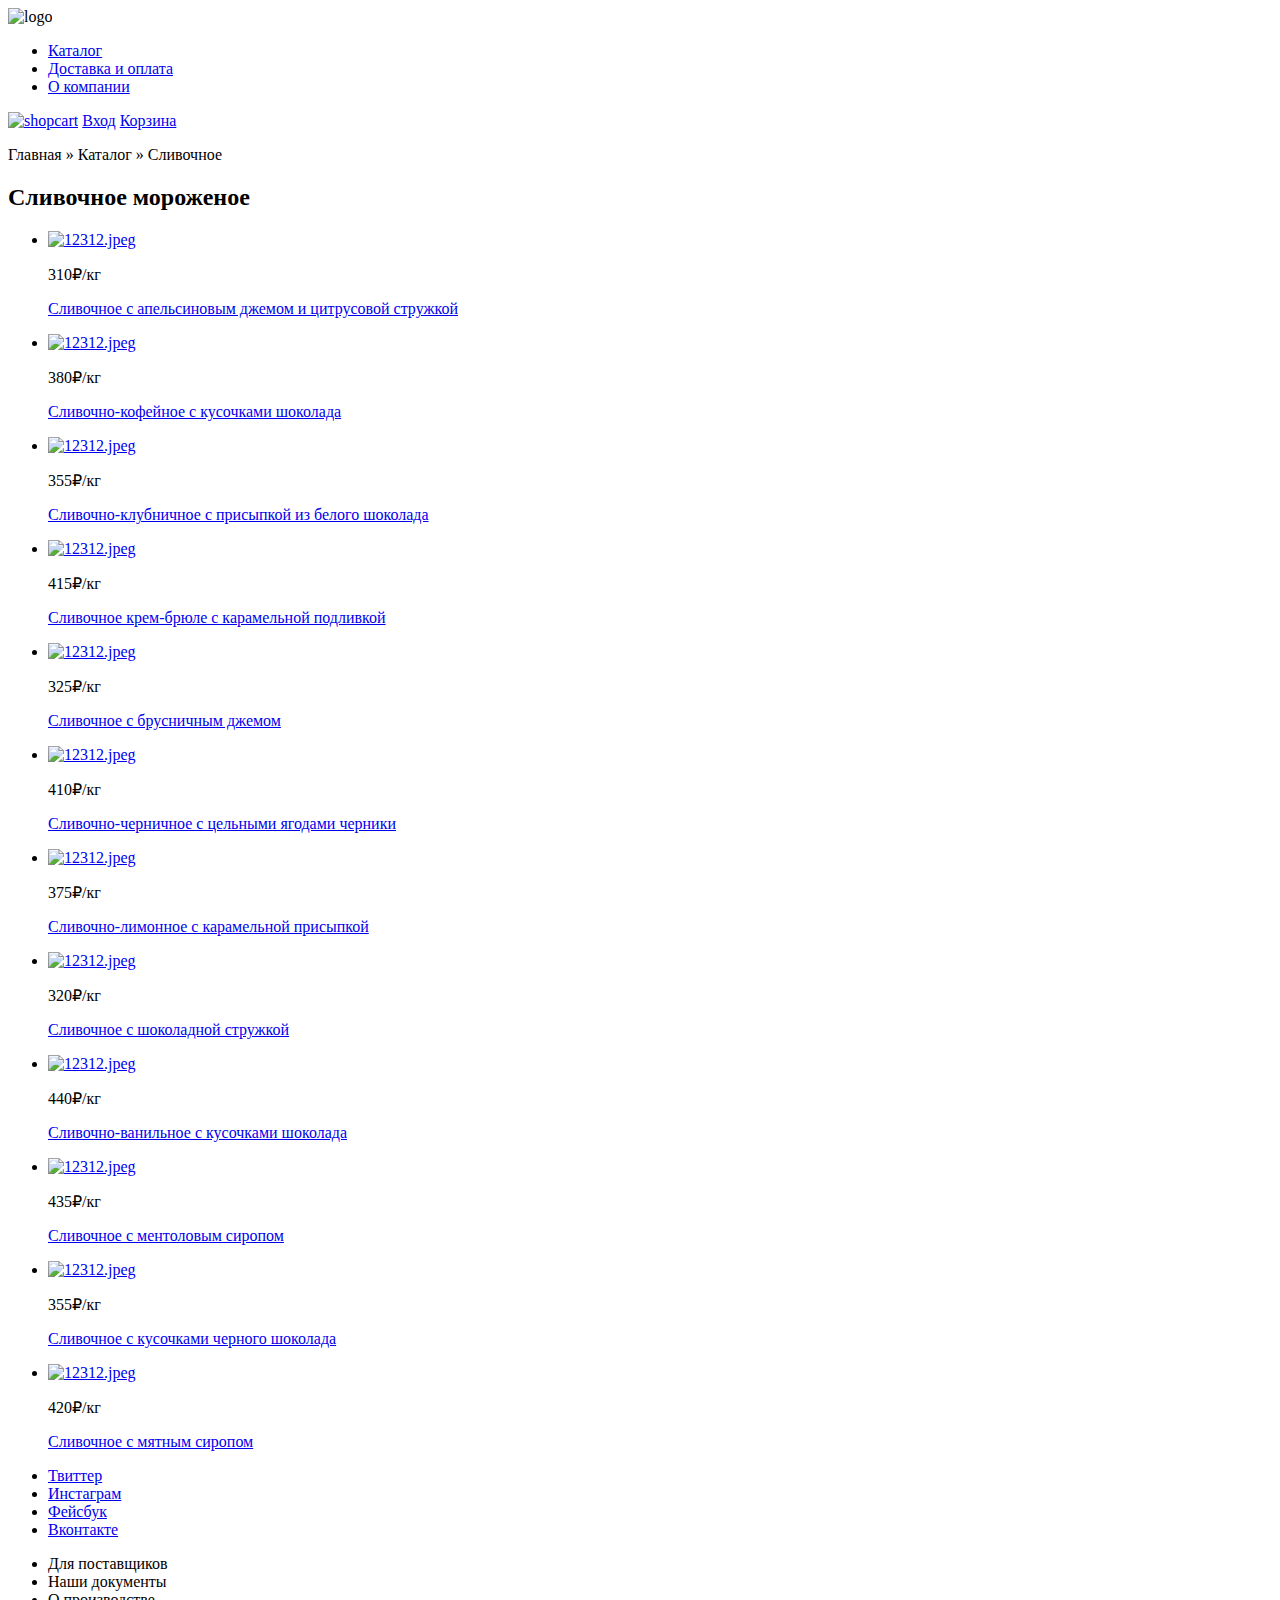
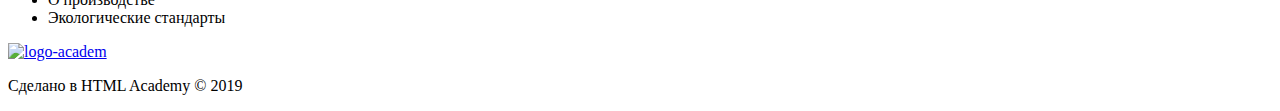
==== catalog.html @ 6cb02b49 "Главная и каталог подъехали" ====
<!DOCTYPE html>
<html lang="ru">
  <head>
    <meta charset="utf-8">
    <title>HTML Academy: Глейси</title>
    <link rel="stylesheet" href="/css/style.css">
  </head>
  <body>

    <header>
      <nav>
        <img src="/img/gllacy.svg" alt="logo">
        <ul>
          <li><a href="#">Каталог</a></li>
          <li><a href="#">Доставка и оплата</a></li>
          <li><a href="#">О компании</a></li>
        </ul>
      </nav>
      <a href="#"><img src="/img/magnifier.svg" alt="shopcart"></a>
      <a href="#">Вход</a>
      <a href="#">Корзина</a>
    </header>
    <main>
      <p>Главная  »  Каталог  »  Сливочное</p>
      <h2>Сливочное мороженое</h2>
      <ul>
        <li><a href="#"><img src="/img/icecream" alt="12312.jpeg"></a>
          <p>310₽/кг</p>
          <a href="#"><p>Сливочное с апельсиновым джемом и цитрусовой стружкой</p></a>
        </li>
        <li>
          <a href="#"><img src="/img/icecream" alt="12312.jpeg"></a>
          <p>380₽/кг</p>
          <a href="#"><p>Сливочно-кофейное с кусочками шоколада</p></a>
        </li>
        <li>
          <a href="#"><img src="/img/icecream" alt="12312.jpeg"></a>
          <p>355₽/кг</p>
          <a href="#"><p>Сливочно-клубничное с присыпкой из белого шоколада</p></a>
        </li>
        <li>
          <a href="#"><img src="/img/icecream" alt="12312.jpeg"></a>
          <p>415₽/кг</p>
          <a href="#"><p>Сливочное крем-брюле с карамельной подливкой</p></a>
        </li>
        <li>
          <a href="#"><img src="/img/icecream" alt="12312.jpeg"></a>
          <p>325₽/кг</p>
          <a href="#"><p>Сливочное с брусничным джемом</p></a>
        </li>
        <li>
          <a href="#"><img src="/img/icecream" alt="12312.jpeg"></a>
          <p>410₽/кг</p>
          <a href="#"><p>Сливочно-черничное с цельными ягодами черники </p></a>
        </li>
        <li>
          <a href="#"><img src="/img/icecream" alt="12312.jpeg"></a>
          <p>375₽/кг</p>
          <a href="#"><p>Сливочно-лимонное с карамельной присыпкой</p></a>
        </li>
        <li>
          <a href="#"><img src="/img/icecream" alt="12312.jpeg"></a>
          <p>320₽/кг</p>
          <a href="#"><p>Сливочное с шоколадной стружкой</p></a>
        </li>
        <li>
          <a href="#"><img src="/img/icecream" alt="12312.jpeg"></a>
          <p>440₽/кг</p>
          <a href="#"><p>Сливочно-ванильное с кусочками шоколада</p></a>
        </li>
        <li>
          <a href="#"><img src="/img/icecream" alt="12312.jpeg"></a>
          <p>435₽/кг</p>
          <a href="#"><p>Сливочноe с ментоловым сиропом</p></a>
        </li>
        <li>
          <a href="#"><img src="/img/icecream" alt="12312.jpeg"></a>
          <p>355₽/кг</p>
          <a href="#"><p>Сливочное с кусочками черного шоколада</p></a>
        </li>
        <li>
          <a href="#"><img src="/img/icecream" alt="12312.jpeg"></a>
          <p>420₽/кг</p>
          <a href="#"><p>Сливочное с мятным сиропом</p></a>
        </li>

      </ul>
    </main>
    <footer>
      <ul>
        <li><a href="#">Твиттер</a></li>
        <li><a href="#">Инстаграм</a></li>
        <li><a href="#">Фейсбук</a></li>
        <li><a href="#">Вконтакте</a></li>
      </ul>
      <ul>
        <li>Для поставщиков</li>
        <li>Наши документы</li>
        <li>О производстве</li>
        <li>Экологические стандарты</li>
      </ul>
      <div class="">
        <a href="#"><img src="logo-academ.png" alt="logo-academ"></a>
        <p>Сделано в HTML Academy © 2019</p>
      </div>
    </footer>
  </body>
</html>
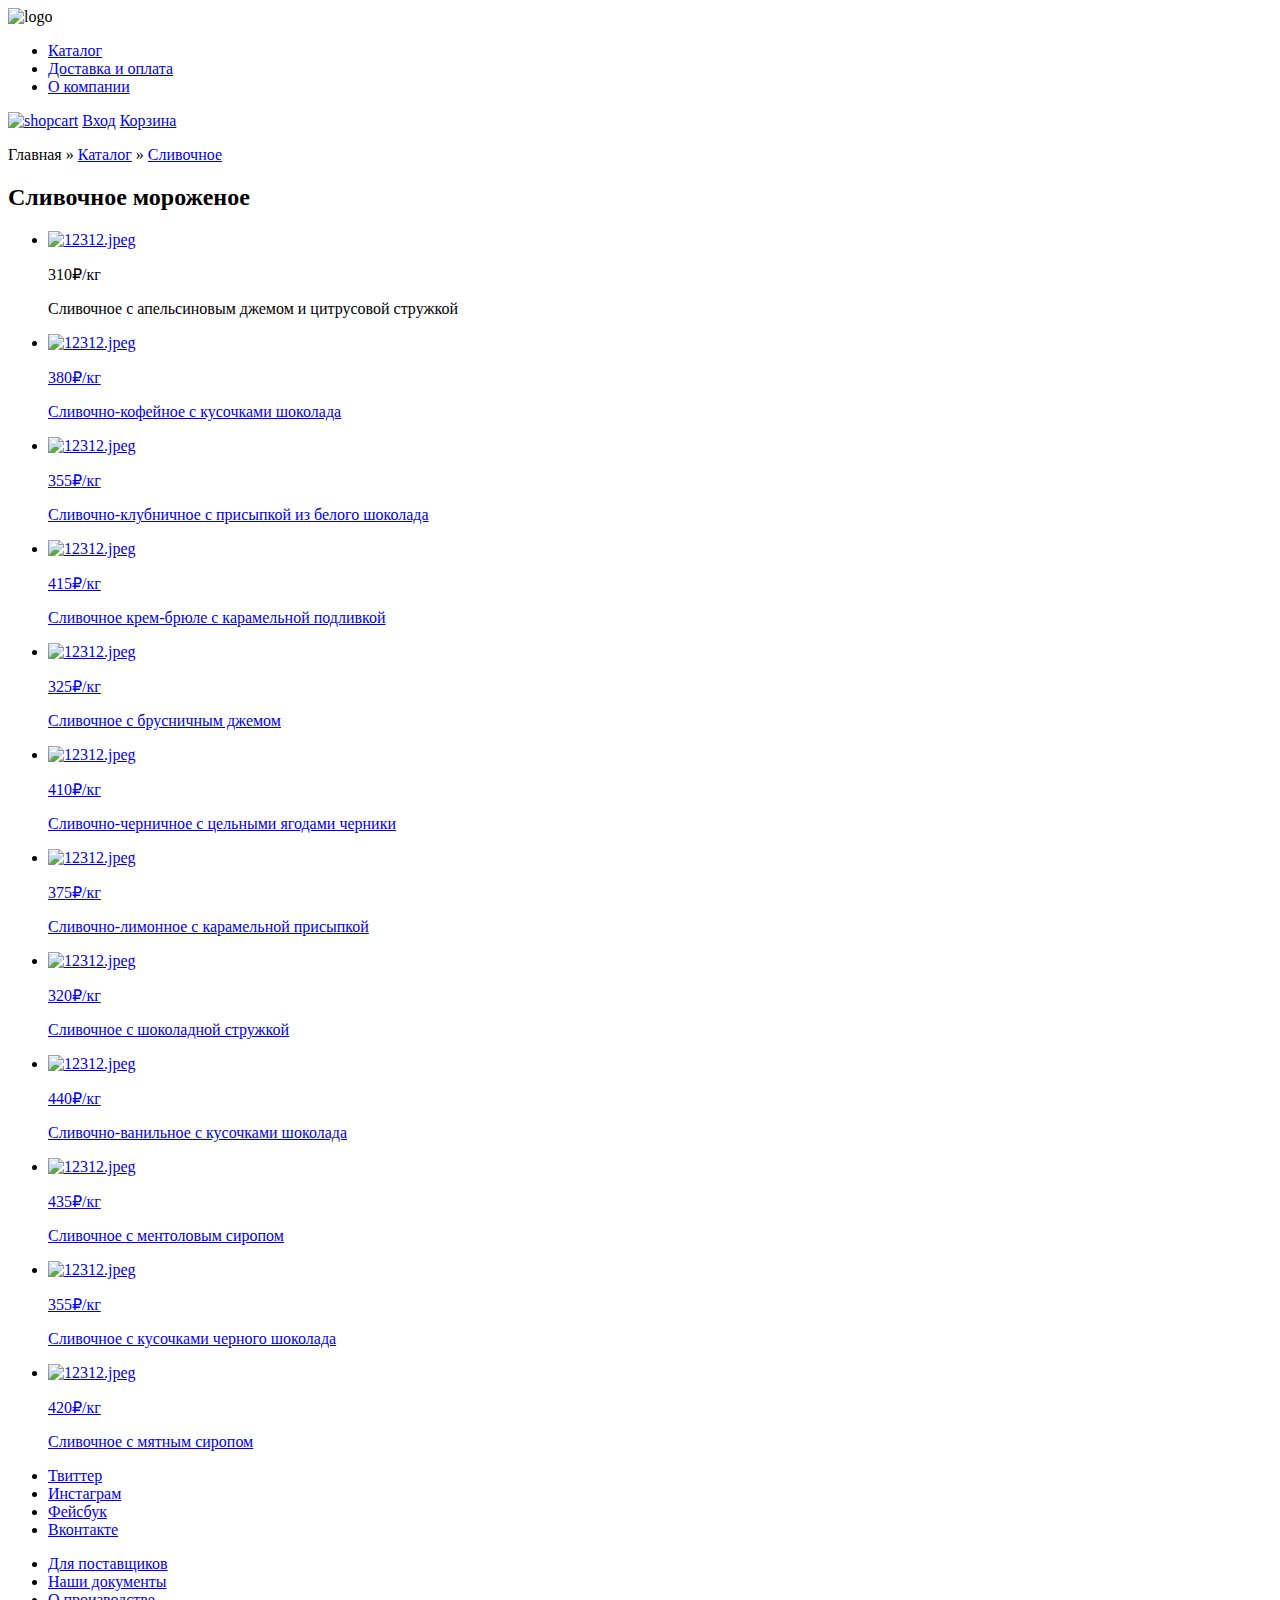
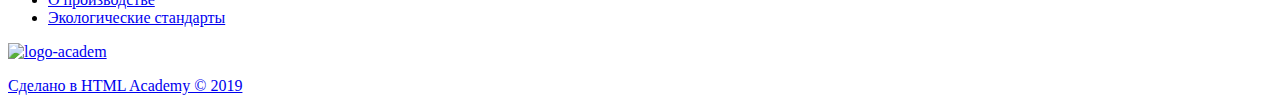
==== commit e2d895e8: "Почти hot fix" ====
--- a/catalog.html
+++ b/catalog.html
@@ -21,67 +21,92 @@
       <a href="#">Корзина</a>
     </header>
     <main>
-      <p>Главная  »  Каталог  »  Сливочное</p>
+      <p><a href="#"></a>Главная</a>  »  <a href="#">Каталог</a>  »  <a href="#">Сливочное</a></p>
       <h2>Сливочное мороженое</h2>
       <ul>
-        <li><a href="#"><img src="/img/icecream" alt="12312.jpeg"></a>
-          <p>310₽/кг</p>
-          <a href="#"><p>Сливочное с апельсиновым джемом и цитрусовой стружкой</p></a>
+        <li>
+          <a href="#">
+            <img src="/img/icecream" alt="12312.jpeg"></a>
+            <p>310₽/кг</p>
+            <p>Сливочное с апельсиновым джемом и цитрусовой стружкой</p>
+          </a>
         </li>
         <li>
-          <a href="#"><img src="/img/icecream" alt="12312.jpeg"></a>
-          <p>380₽/кг</p>
-          <a href="#"><p>Сливочно-кофейное с кусочками шоколада</p></a>
+          <a href="#">
+            <img src="/img/icecream" alt="12312.jpeg">
+            <p>380₽/кг</p>
+            <p>Сливочно-кофейное с кусочками шоколада</p>
+          </a>
         </li>
         <li>
-          <a href="#"><img src="/img/icecream" alt="12312.jpeg"></a>
-          <p>355₽/кг</p>
-          <a href="#"><p>Сливочно-клубничное с присыпкой из белого шоколада</p></a>
+          <a href="#">
+            <img src="/img/icecream" alt="12312.jpeg">
+            <p>355₽/кг</p>
+            <p>Сливочно-клубничное с присыпкой из белого шоколада</p>
+          </a>
         </li>
         <li>
-          <a href="#"><img src="/img/icecream" alt="12312.jpeg"></a>
-          <p>415₽/кг</p>
-          <a href="#"><p>Сливочное крем-брюле с карамельной подливкой</p></a>
+          <a href="#">
+            <img src="/img/icecream" alt="12312.jpeg">
+            <p>415₽/кг</p>
+            <p>Сливочное крем-брюле с карамельной подливкой</p>
+          </a>
         </li>
         <li>
-          <a href="#"><img src="/img/icecream" alt="12312.jpeg"></a>
-          <p>325₽/кг</p>
-          <a href="#"><p>Сливочное с брусничным джемом</p></a>
+          <a href="#">
+            <img src="/img/icecream" alt="12312.jpeg">
+            <p>325₽/кг</p>
+            <p>Сливочное с брусничным джемом</p>
+          </a>
         </li>
         <li>
-          <a href="#"><img src="/img/icecream" alt="12312.jpeg"></a>
-          <p>410₽/кг</p>
-          <a href="#"><p>Сливочно-черничное с цельными ягодами черники </p></a>
+          <a href="#">
+            <img src="/img/icecream" alt="12312.jpeg">
+            <p>410₽/кг</p>
+            <p>Сливочно-черничное с цельными ягодами черники </p>
+          </a>
         </li>
         <li>
-          <a href="#"><img src="/img/icecream" alt="12312.jpeg"></a>
-          <p>375₽/кг</p>
-          <a href="#"><p>Сливочно-лимонное с карамельной присыпкой</p></a>
+          <a href="#">
+            <img src="/img/icecream" alt="12312.jpeg">
+            <p>375₽/кг</p>
+            <p>Сливочно-лимонное с карамельной присыпкой</p>
+          </a>
         </li>
         <li>
-          <a href="#"><img src="/img/icecream" alt="12312.jpeg"></a>
-          <p>320₽/кг</p>
-          <a href="#"><p>Сливочное с шоколадной стружкой</p></a>
+          <a href="#">
+            <img src="/img/icecream" alt="12312.jpeg">
+            <p>320₽/кг</p>
+            <p>Сливочное с шоколадной стружкой</p>
+          </a>
         </li>
         <li>
-          <a href="#"><img src="/img/icecream" alt="12312.jpeg"></a>
-          <p>440₽/кг</p>
-          <a href="#"><p>Сливочно-ванильное с кусочками шоколада</p></a>
+          <a href="#">
+            <img src="/img/icecream" alt="12312.jpeg">
+            <p>440₽/кг</p>
+            <p>Сливочно-ванильное с кусочками шоколада</p>
+          </a>
         </li>
         <li>
-          <a href="#"><img src="/img/icecream" alt="12312.jpeg"></a>
-          <p>435₽/кг</p>
-          <a href="#"><p>Сливочноe с ментоловым сиропом</p></a>
+          <a href="#">
+            <img src="/img/icecream" alt="12312.jpeg">
+            <p>435₽/кг</p>
+            <p>Сливочноe с ментоловым сиропом</p>
+          </a>
         </li>
         <li>
-          <a href="#"><img src="/img/icecream" alt="12312.jpeg"></a>
-          <p>355₽/кг</p>
-          <a href="#"><p>Сливочное с кусочками черного шоколада</p></a>
+          <a href="#">
+            <img src="/img/icecream" alt="12312.jpeg">
+            <p>355₽/кг</p>
+            <p>Сливочное с кусочками черного шоколада</p>
+          </a>
         </li>
         <li>
-          <a href="#"><img src="/img/icecream" alt="12312.jpeg"></a>
-          <p>420₽/кг</p>
-          <a href="#"><p>Сливочное с мятным сиропом</p></a>
+          <a href="#">
+            <img src="/img/icecream" alt="12312.jpeg">
+            <p>420₽/кг</p>
+            <p>Сливочное с мятным сиропом</p>
+          </a>
         </li>
 
       </ul>
@@ -94,14 +119,16 @@
         <li><a href="#">Вконтакте</a></li>
       </ul>
       <ul>
-        <li>Для поставщиков</li>
-        <li>Наши документы</li>
-        <li>О производстве</li>
-        <li>Экологические стандарты</li>
+        <li><a href="#">Для поставщиков</a></li>
+        <li><a href="#">Наши документы</a></li>
+        <li><a href="#">О производстве</a></li>
+        <li><a href="#">Экологические стандарты</a></li>
       </ul>
       <div class="">
-        <a href="#"><img src="logo-academ.png" alt="logo-academ"></a>
-        <p>Сделано в HTML Academy © 2019</p>
+        <a href="#">
+          <img src="logo-academ.png" alt="logo-academ">
+          <p>Сделано в HTML Academy © 2019</p>
+        </a>
       </div>
     </footer>
   </body>
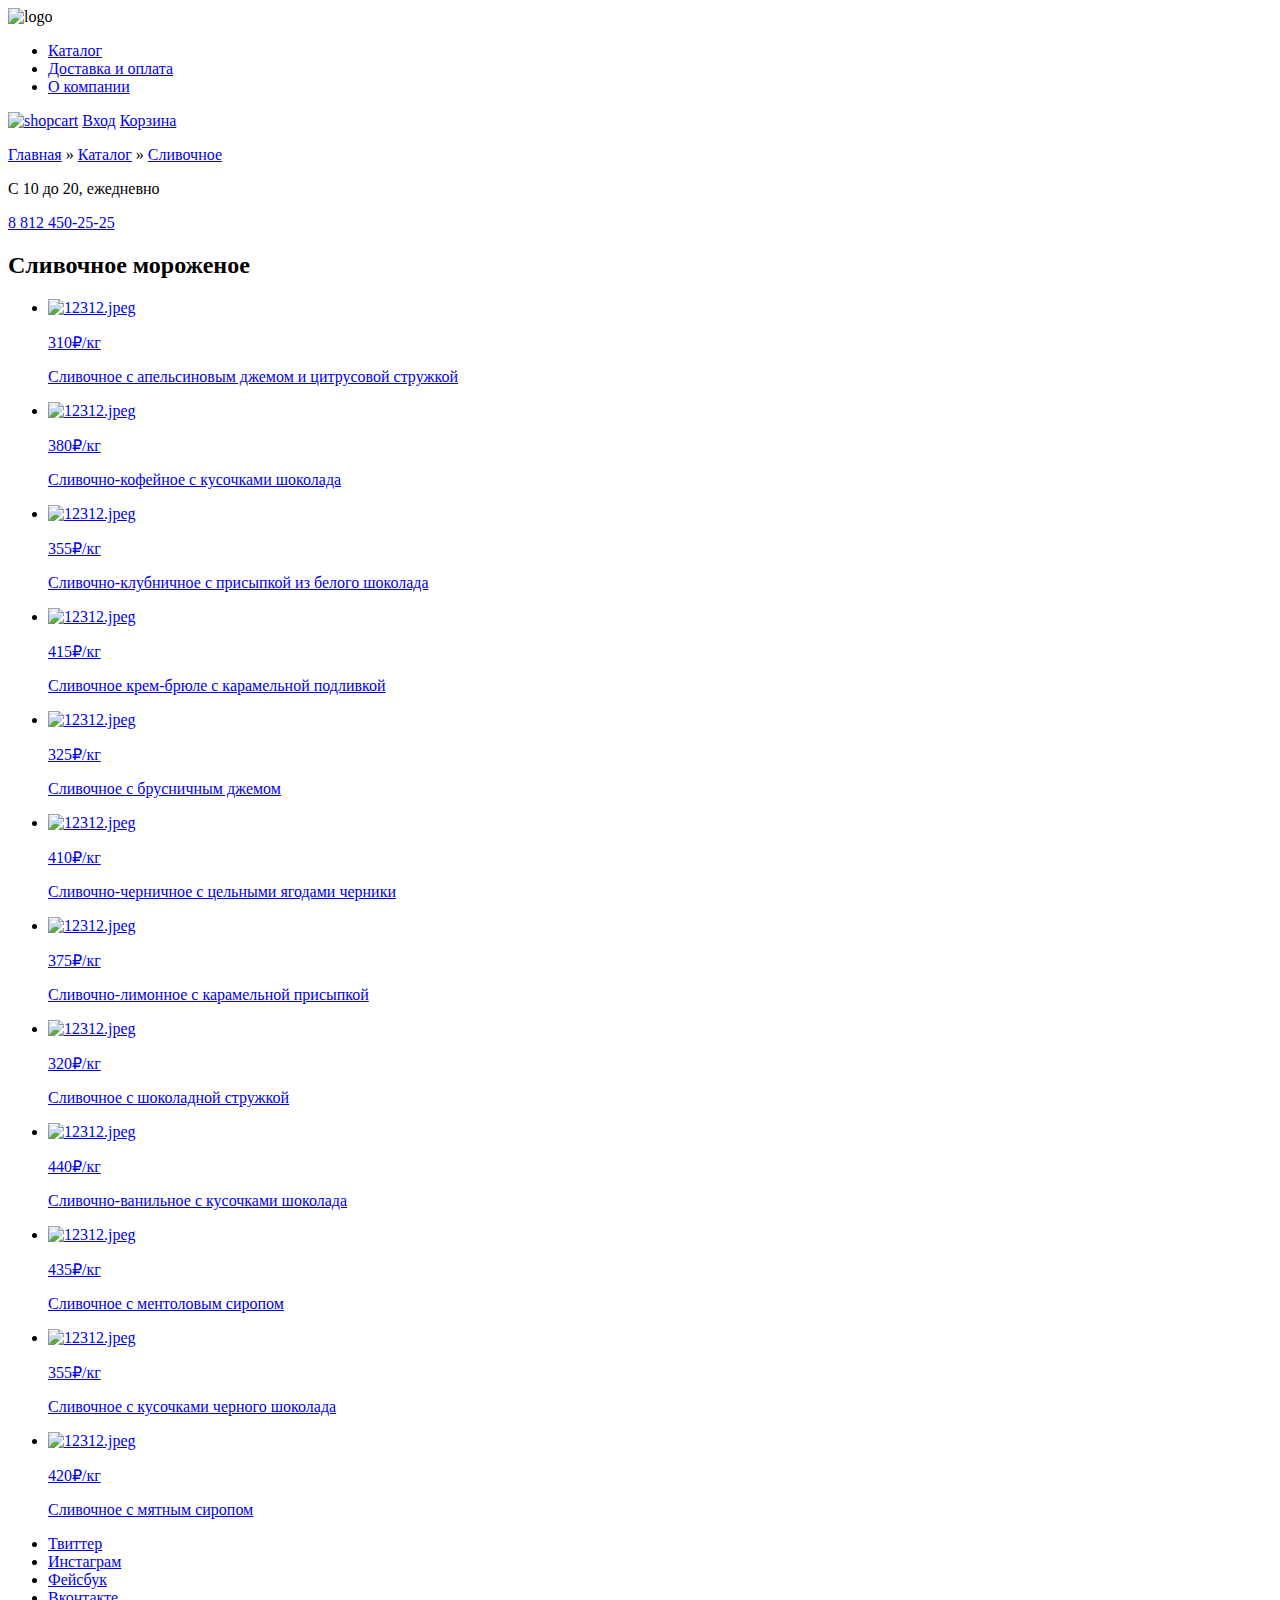
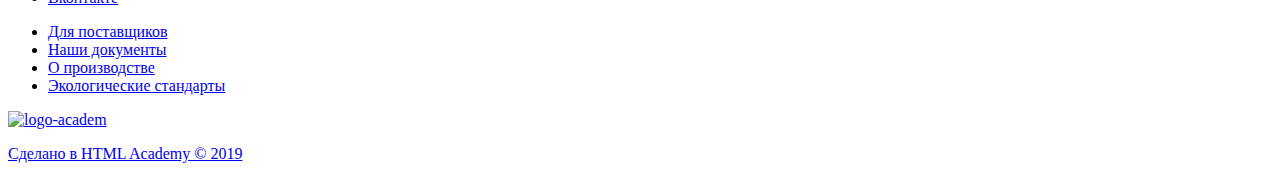
==== commit c6925c06: "fix 1.1" ====
--- a/catalog.html
+++ b/catalog.html
@@ -21,12 +21,14 @@
       <a href="#">Корзина</a>
     </header>
     <main>
-      <p><a href="#"></a>Главная</a>  »  <a href="#">Каталог</a>  »  <a href="#">Сливочное</a></p>
+      <p><a href="#">Главная</a>  »  <a href="#">Каталог</a>  »  <a href="#">Сливочное</a></p>
+      <p>С 10 до 20, ежедневно</p>
+      <a href="tel:8 812 450-25-25">8 812 450-25-25</a>
       <h2>Сливочное мороженое</h2>
       <ul>
         <li>
           <a href="#">
-            <img src="/img/icecream" alt="12312.jpeg"></a>
+            <img src="/img/icecream" alt="12312.jpeg">
             <p>310₽/кг</p>
             <p>Сливочное с апельсиновым джемом и цитрусовой стружкой</p>
           </a>
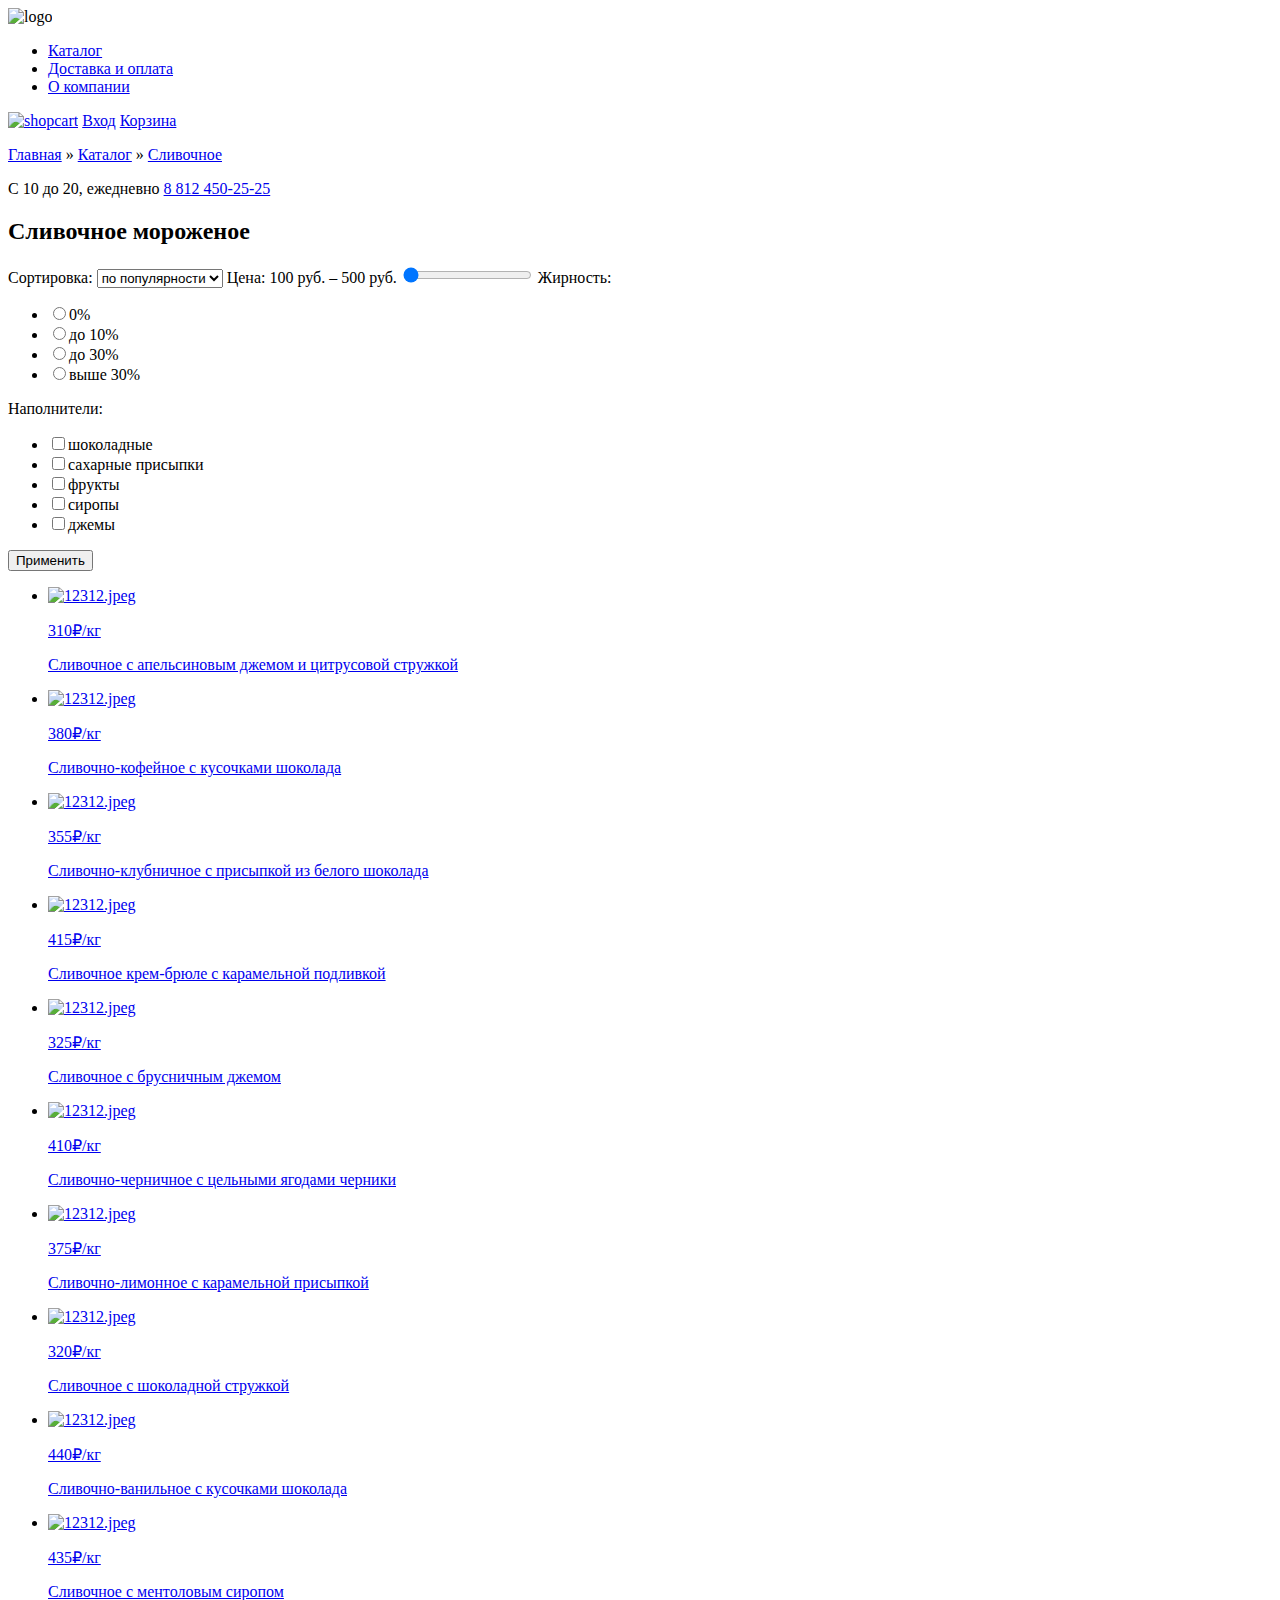
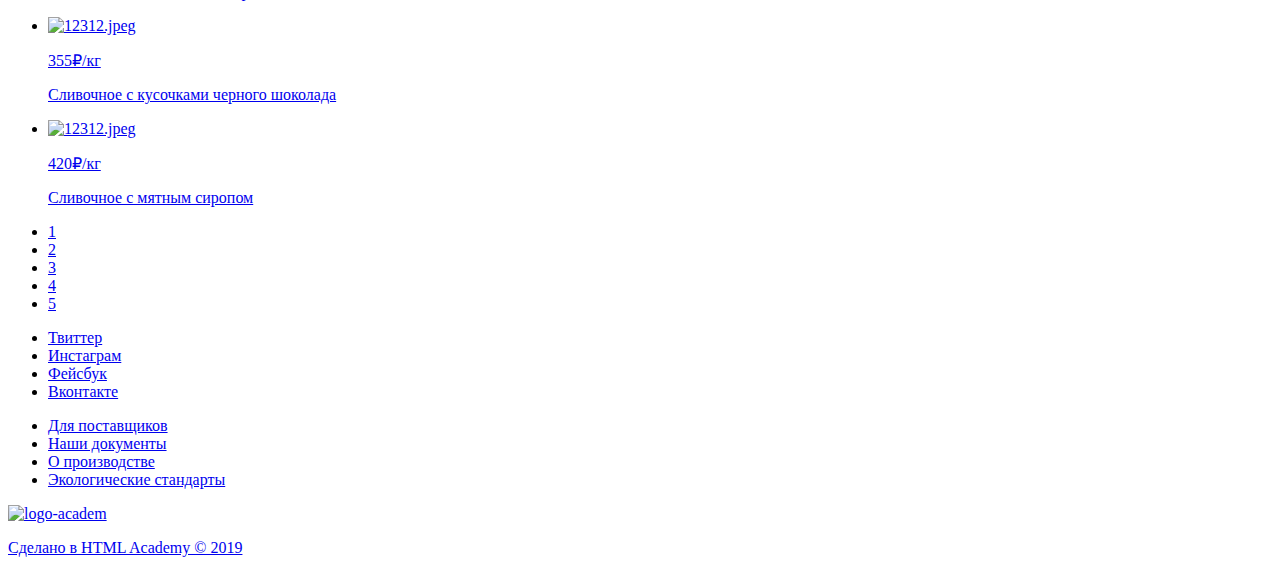
==== commit b312df26: "2.2" ====
--- a/catalog.html
+++ b/catalog.html
@@ -21,10 +21,39 @@
       <a href="#">Корзина</a>
     </header>
     <main>
-      <p><a href="#">Главная</a>  »  <a href="#">Каталог</a>  »  <a href="#">Сливочное</a></p>
-      <p>С 10 до 20, ежедневно</p>
-      <a href="tel:8 812 450-25-25">8 812 450-25-25</a>
+      <div>
+        <p><a href="#">Главная</a>  »  <a href="#">Каталог</a>  »  <a href="#">Сливочное</a></p>
+        <p>С 10 до 20, ежедневно <a href="tel:8 812 450-25-25">8 812 450-25-25</a></p>
+      </div>
       <h2>Сливочное мороженое</h2>
+      <div>
+        <form class="" action="index.html" method="post">
+          <label for="sort">Сортировка:</label>
+          <select class="sort" name="sort" id="sort">
+            <option value="по популярности">по популярности</option>
+        </select>
+        <label for="price">Цена: 100 руб. – 500 руб.</label>
+        <input id="price" type="range" min="100" max="500" step="1" value="50">
+
+        <label for="fat_content">Жирность:</label>
+        <ul>
+          <li><input type="radio" name="fatnes" value="0" id="fat_content">0%</li>
+          <li><input type="radio" name="fatnes" value="10" id="fat_content">до 10%</li>
+          <li><input type="radio" name="fatnes" value="30" id="fat_content">до 30%</li>
+          <li><input type="radio" name="fatnes" value="30" id="fat_content">выше 30%</li>
+        </ul>
+
+        <label for="toppings">Наполнители:</label>
+        <ul>
+          <li><input type="checkbox" name="toppings" value="" id="toppings">шоколадные</li>
+          <li><input type="checkbox" name="toppings" value="" id="toppings">сахарные присыпки</li>
+          <li><input type="checkbox" name="toppings" value="" id="toppings">фрукты</li>
+          <li><input type="checkbox" name="toppings" value="" id="toppings">сиропы</li>
+          <li><input type="checkbox" name="toppings" value="" id="toppings">джемы</li>
+        </ul>
+        <button type="submit" name="button">Применить</button>
+      </form>
+      </div>
       <ul>
         <li>
           <a href="#">
@@ -110,7 +139,13 @@
             <p>Сливочное с мятным сиропом</p>
           </a>
         </li>
-
+      </ul>
+      <ul>
+        <li><a href="#">1</a></li>
+        <li><a href="#">2</a></li>
+        <li><a href="#">3</a></li>
+        <li><a href="#">4</a></li>
+        <li><a href="#">5</a></li>
       </ul>
     </main>
     <footer>
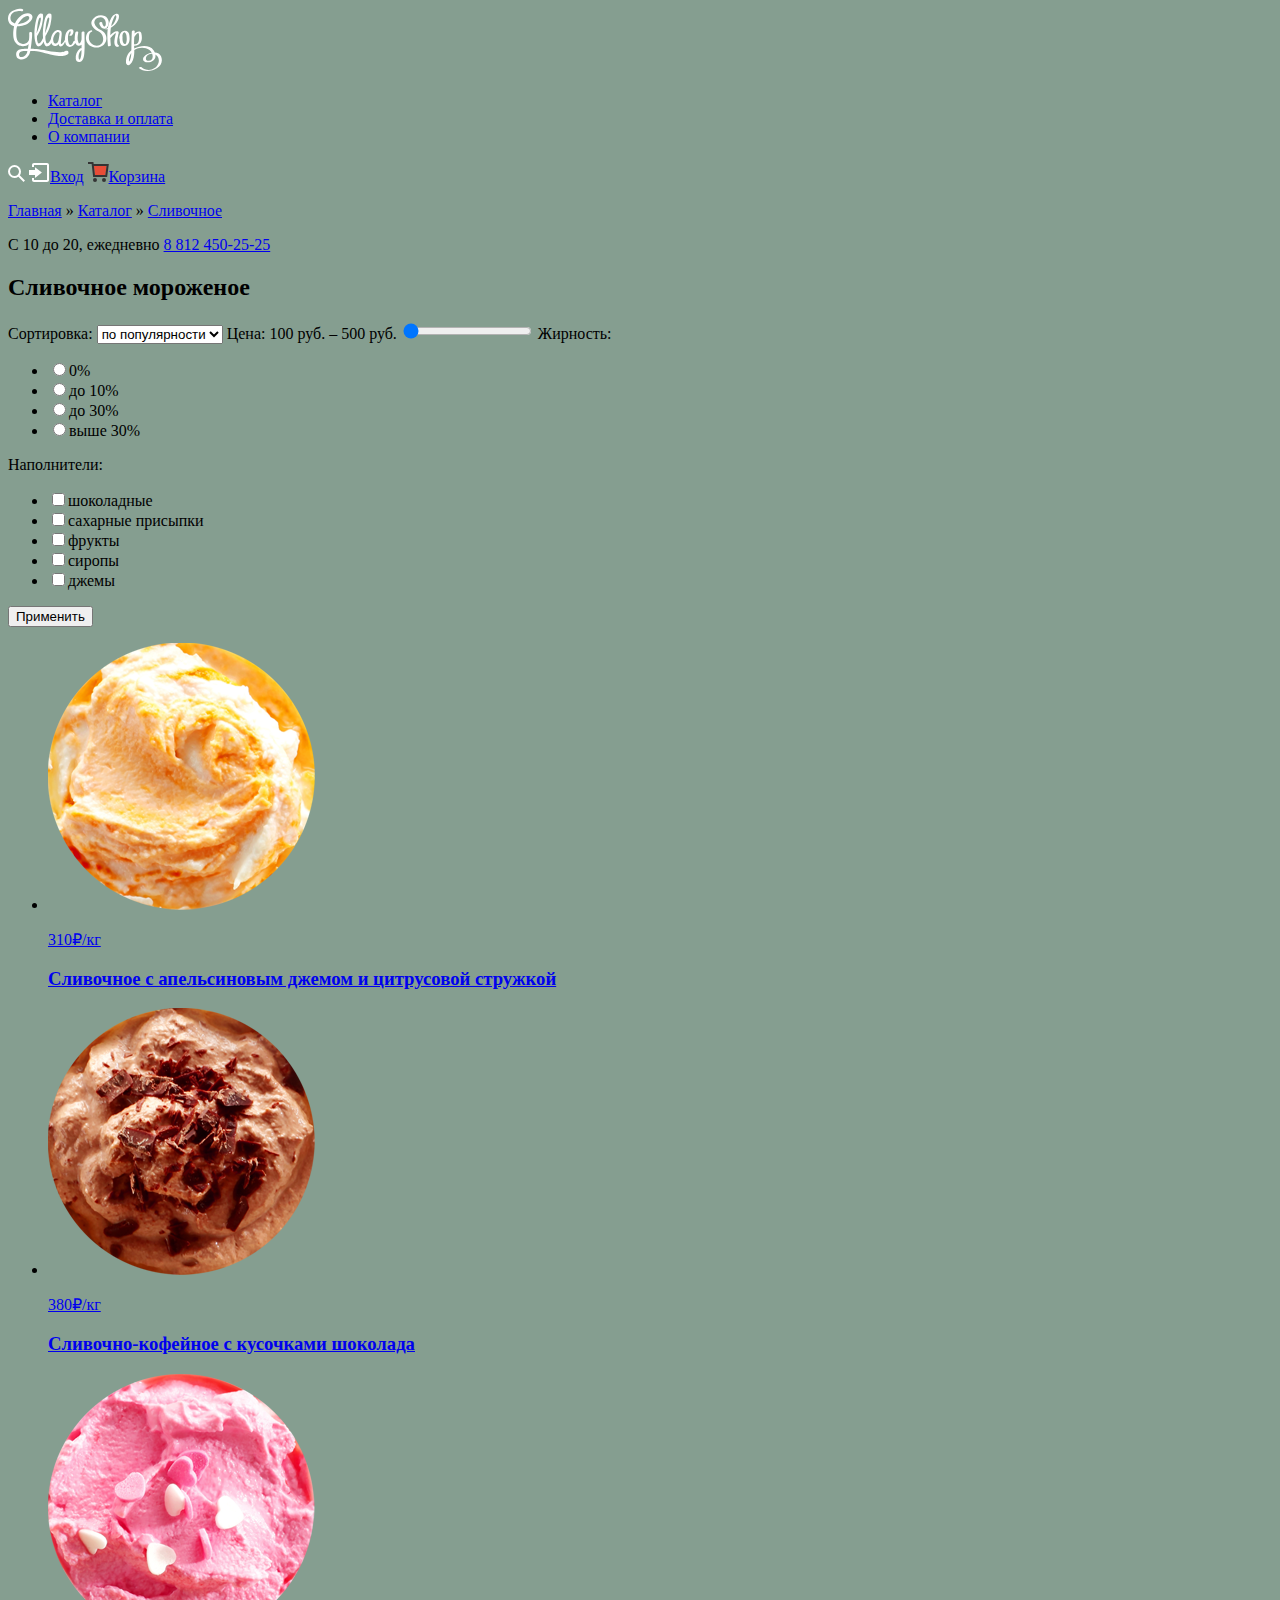
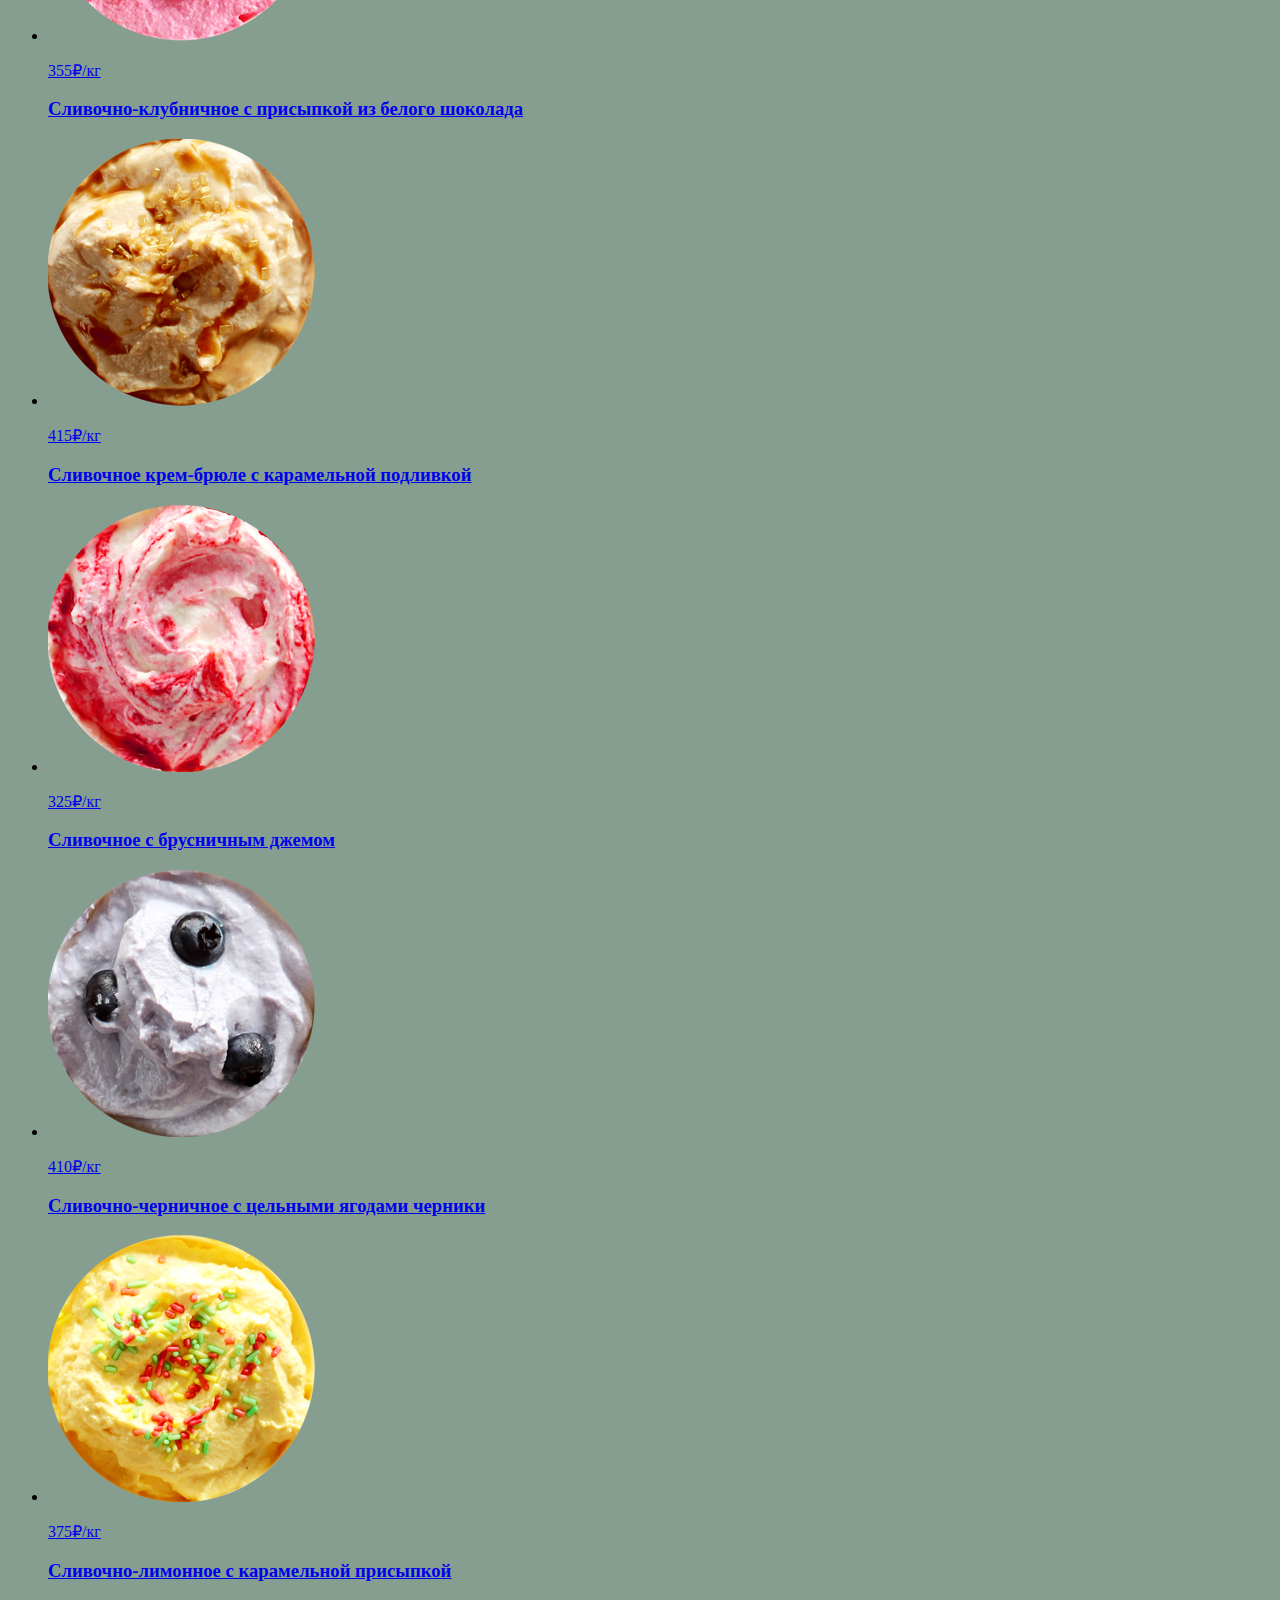
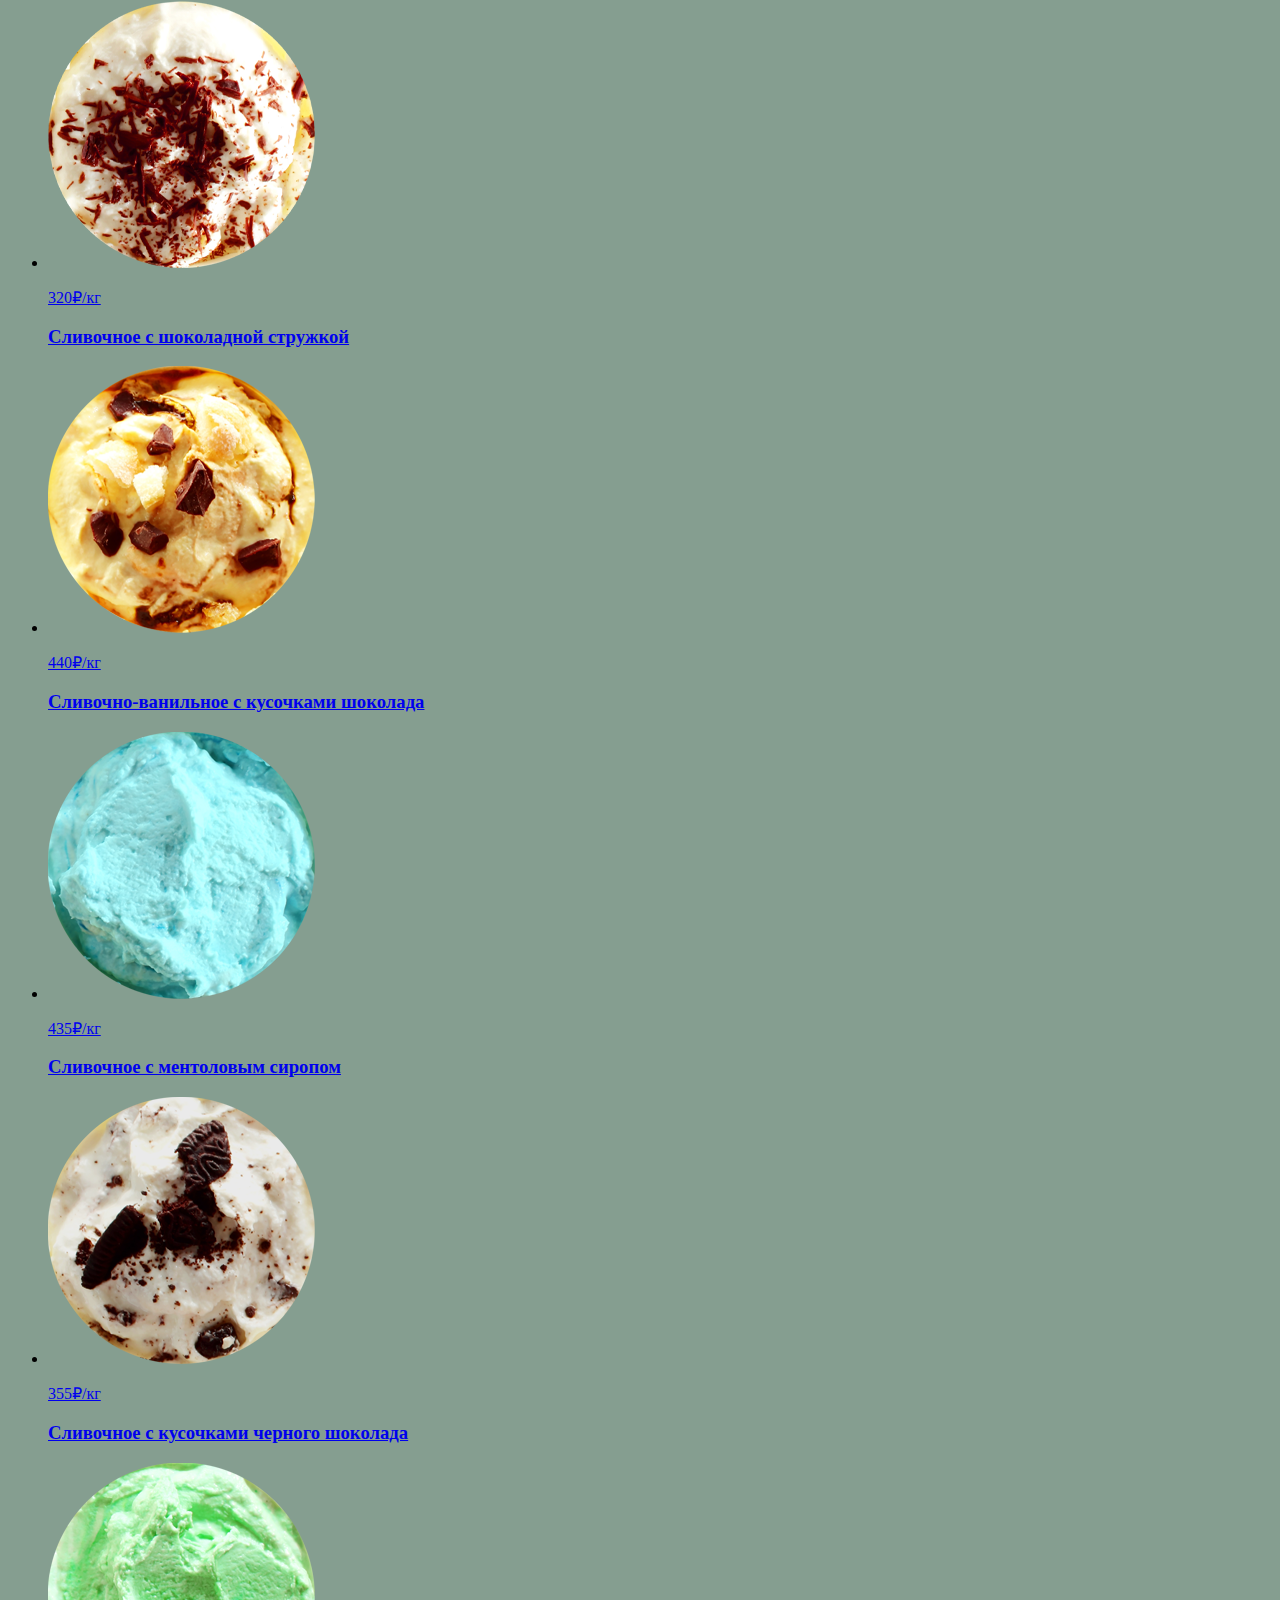
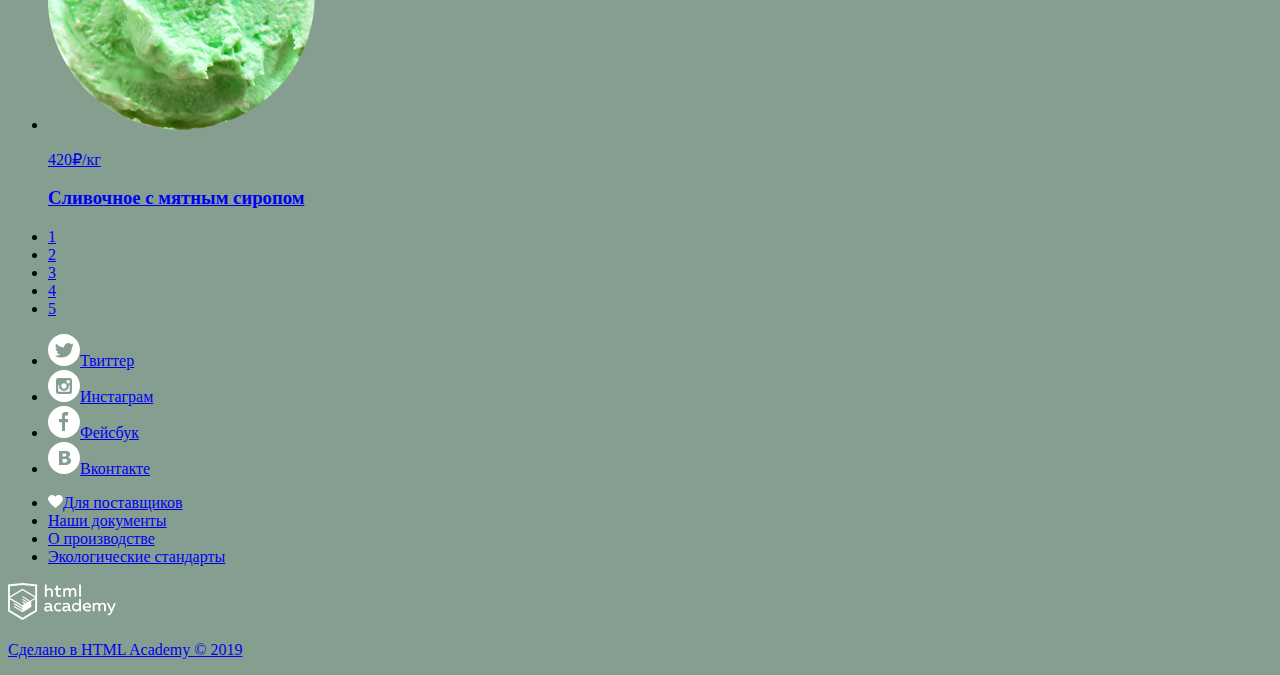
==== commit dd1406fd: "Картиночки" ====
--- a/catalog.html
+++ b/catalog.html
@@ -3,26 +3,28 @@
   <head>
     <meta charset="utf-8">
     <title>HTML Academy: Глейси</title>
-    <link rel="stylesheet" href="/css/style.css">
+    <link rel="stylesheet" href="css/style.css">
   </head>
   <body>
 
     <header>
+      <img src="img/logo.svg" alt="gllacy" width: "154px" height "64px">
       <nav>
-        <img src="/img/gllacy.svg" alt="logo">
         <ul>
           <li><a href="#">Каталог</a></li>
           <li><a href="#">Доставка и оплата</a></li>
           <li><a href="#">О компании</a></li>
         </ul>
       </nav>
-      <a href="#"><img src="/img/magnifier.svg" alt="shopcart"></a>
-      <a href="#">Вход</a>
-      <a href="#">Корзина</a>
+      <div>
+        <a href="#"><img src="img/loupe.svg" alt=""></a>
+        <a href="#"><img src="img/entrance-white.svg" alt="entrance">Вход</a>
+        <a href="#"><img src="img/basket-red.svg" alt="shopcart">Корзина</a>
+      </div>
     </header>
     <main>
       <div>
-        <p><a href="#">Главная</a>  »  <a href="#">Каталог</a>  »  <a href="#">Сливочное</a></p>
+        <p><a href="index.html">Главная</a>  »  <a href="#">Каталог</a>  »  <a href="#">Сливочное</a></p>
         <p>С 10 до 20, ежедневно <a href="tel:8 812 450-25-25">8 812 450-25-25</a></p>
       </div>
       <h2>Сливочное мороженое</h2>
@@ -37,19 +39,19 @@
 
         <label for="fat_content">Жирность:</label>
         <ul>
-          <li><input type="radio" name="fatnes" value="0" id="fat_content">0%</li>
-          <li><input type="radio" name="fatnes" value="10" id="fat_content">до 10%</li>
-          <li><input type="radio" name="fatnes" value="30" id="fat_content">до 30%</li>
-          <li><input type="radio" name="fatnes" value="30" id="fat_content">выше 30%</li>
+          <li><input type="radio" name="fatnes" value="0" id="fat_content_0">0%</li>
+          <li><input type="radio" name="fatnes" value="10" id="fat_content_10">до 10%</li>
+          <li><input type="radio" name="fatnes" value="30" id="fat_content_30">до 30%</li>
+          <li><input type="radio" name="fatnes" value="more" id="fat_content_more">выше 30%</li>
         </ul>
 
         <label for="toppings">Наполнители:</label>
         <ul>
-          <li><input type="checkbox" name="toppings" value="" id="toppings">шоколадные</li>
-          <li><input type="checkbox" name="toppings" value="" id="toppings">сахарные присыпки</li>
-          <li><input type="checkbox" name="toppings" value="" id="toppings">фрукты</li>
-          <li><input type="checkbox" name="toppings" value="" id="toppings">сиропы</li>
-          <li><input type="checkbox" name="toppings" value="" id="toppings">джемы</li>
+          <li><input type="checkbox" name="toppings" value="" id="toppings_chocolate">шоколадные</li>
+          <li><input type="checkbox" name="toppings" value="" id="toppings_sugar">сахарные присыпки</li>
+          <li><input type="checkbox" name="toppings" value="" id="toppings_fruits">фрукты</li>
+          <li><input type="checkbox" name="toppings" value="" id="toppings_syrup">сиропы</li>
+          <li><input type="checkbox" name="toppings" value="" id="toppings_jam">джемы</li>
         </ul>
         <button type="submit" name="button">Применить</button>
       </form>
@@ -57,86 +59,86 @@
       <ul>
         <li>
           <a href="#">
-            <img src="/img/icecream" alt="12312.jpeg">
+            <img src="img/icecream-cat-1.png" alt="icecream-1" width: "267px" height: "267px">
             <p>310₽/кг</p>
-            <p>Сливочное с апельсиновым джемом и цитрусовой стружкой</p>
+            <h3>Сливочное с апельсиновым джемом и цитрусовой стружкой</h3>
           </a>
         </li>
         <li>
           <a href="#">
-            <img src="/img/icecream" alt="12312.jpeg">
+            <img src="img/icecream-cat-2.png" alt="icecream-2" width: "267px" height: "267px">
             <p>380₽/кг</p>
-            <p>Сливочно-кофейное с кусочками шоколада</p>
+            <h3>Сливочно-кофейное с кусочками шоколада</h3>
           </a>
         </li>
         <li>
           <a href="#">
-            <img src="/img/icecream" alt="12312.jpeg">
+            <img src="img/icecream-cat-3.png" alt="icecream-3" width: "267px" height: "267px">
             <p>355₽/кг</p>
-            <p>Сливочно-клубничное с присыпкой из белого шоколада</p>
+            <h3>Сливочно-клубничное с присыпкой из белого шоколада</h3>
           </a>
         </li>
         <li>
           <a href="#">
-            <img src="/img/icecream" alt="12312.jpeg">
+            <img src="img/icecream-cat-4.png" alt="icecream-4" width: "267px" height: "267px">
             <p>415₽/кг</p>
-            <p>Сливочное крем-брюле с карамельной подливкой</p>
+            <h3>Сливочное крем-брюле с карамельной подливкой</h3>
           </a>
         </li>
         <li>
           <a href="#">
-            <img src="/img/icecream" alt="12312.jpeg">
+            <img src="img/icecream-cat-5.png" alt="icecream-5" width: "267px" height: "267px">
             <p>325₽/кг</p>
-            <p>Сливочное с брусничным джемом</p>
+            <h3>Сливочное с брусничным джемом</h3>
           </a>
         </li>
         <li>
           <a href="#">
-            <img src="/img/icecream" alt="12312.jpeg">
+            <img src="img/icecream-cat-6.png" alt="icecream-6" width: "267px" height: "267px">
             <p>410₽/кг</p>
-            <p>Сливочно-черничное с цельными ягодами черники </p>
+            <h3>Сливочно-черничное с цельными ягодами черники</h3>
           </a>
         </li>
         <li>
           <a href="#">
-            <img src="/img/icecream" alt="12312.jpeg">
+            <img src="img/icecream-cat-7.png" alt="icecream-7" width: "267px" height: "267px">
             <p>375₽/кг</p>
-            <p>Сливочно-лимонное с карамельной присыпкой</p>
+            <h3>Сливочно-лимонное с карамельной присыпкой</h3>
           </a>
         </li>
         <li>
           <a href="#">
-            <img src="/img/icecream" alt="12312.jpeg">
+            <img src="img/icecream-cat-8.png" alt="icecream-8" width: "267px" height: "267px">
             <p>320₽/кг</p>
-            <p>Сливочное с шоколадной стружкой</p>
+            <h3>Сливочное с шоколадной стружкой</h3>
           </a>
         </li>
         <li>
           <a href="#">
-            <img src="/img/icecream" alt="12312.jpeg">
+            <img src="img/icecream-cat-9.png" alt="icecream-9" width: "267px" height: "267px">
             <p>440₽/кг</p>
-            <p>Сливочно-ванильное с кусочками шоколада</p>
+            <h3>Сливочно-ванильное с кусочками шоколада</h3>
           </a>
         </li>
         <li>
           <a href="#">
-            <img src="/img/icecream" alt="12312.jpeg">
+            <img src="img/icecream-cat-10.png" alt="icecream-10" width: "267px" height: "267px">
             <p>435₽/кг</p>
-            <p>Сливочноe с ментоловым сиропом</p>
+            <h3>Сливочноe с ментоловым сиропом</h3>
           </a>
         </li>
         <li>
           <a href="#">
-            <img src="/img/icecream" alt="12312.jpeg">
+            <img src="img/icecream-cat-11.png" alt="icecream-11" width: "267px" height: "267px">
             <p>355₽/кг</p>
-            <p>Сливочное с кусочками черного шоколада</p>
+            <h3>Сливочное с кусочками черного шоколада</h3>
           </a>
         </li>
         <li>
           <a href="#">
-            <img src="/img/icecream" alt="12312.jpeg">
+            <img src="img/icecream-cat-12.png" alt="icecream-12" width: "267px" height: "267px">
             <p>420₽/кг</p>
-            <p>Сливочное с мятным сиропом</p>
+            <h3>Сливочное с мятным сиропом</h3>
           </a>
         </li>
       </ul>
@@ -150,20 +152,20 @@
     </main>
     <footer>
       <ul>
-        <li><a href="#">Твиттер</a></li>
-        <li><a href="#">Инстаграм</a></li>
-        <li><a href="#">Фейсбук</a></li>
-        <li><a href="#">Вконтакте</a></li>
+        <li><a href="#"><img src="img/twitter.svg" alt="twitter" width: "38px" height: "38px">Твиттер</a></li>
+        <li><a href="#"><img src="img/instagram.svg" alt="instagram" width: "38px" height: "38px">Инстаграм</a></li>
+        <li><a href="#"><img src="img/fb.svg" alt="facebook" width: "38px" height: "38px">Фейсбук</a></li>
+        <li><a href="#"><img src="img/vk.svg" alt="vk" width: "38px" height: "38px">Вконтакте</a></li>
       </ul>
       <ul>
-        <li><a href="#">Для поставщиков</a></li>
+        <li><a href="#"><img src="img/heart.svg" alt="heart">Для поставщиков</a></li>
         <li><a href="#">Наши документы</a></li>
         <li><a href="#">О производстве</a></li>
         <li><a href="#">Экологические стандарты</a></li>
       </ul>
       <div class="">
         <a href="#">
-          <img src="logo-academ.png" alt="logo-academ">
+          <img src="img/logo-htmlacademy.svg" alt="logo-academ" width="108px" height="39px">
           <p>Сделано в HTML Academy © 2019</p>
         </a>
       </div>
--- a/css/style.css
+++ b/css/style.css
@@ -0,0 +1,3 @@
+body{
+  background-color: #859e90;
+}
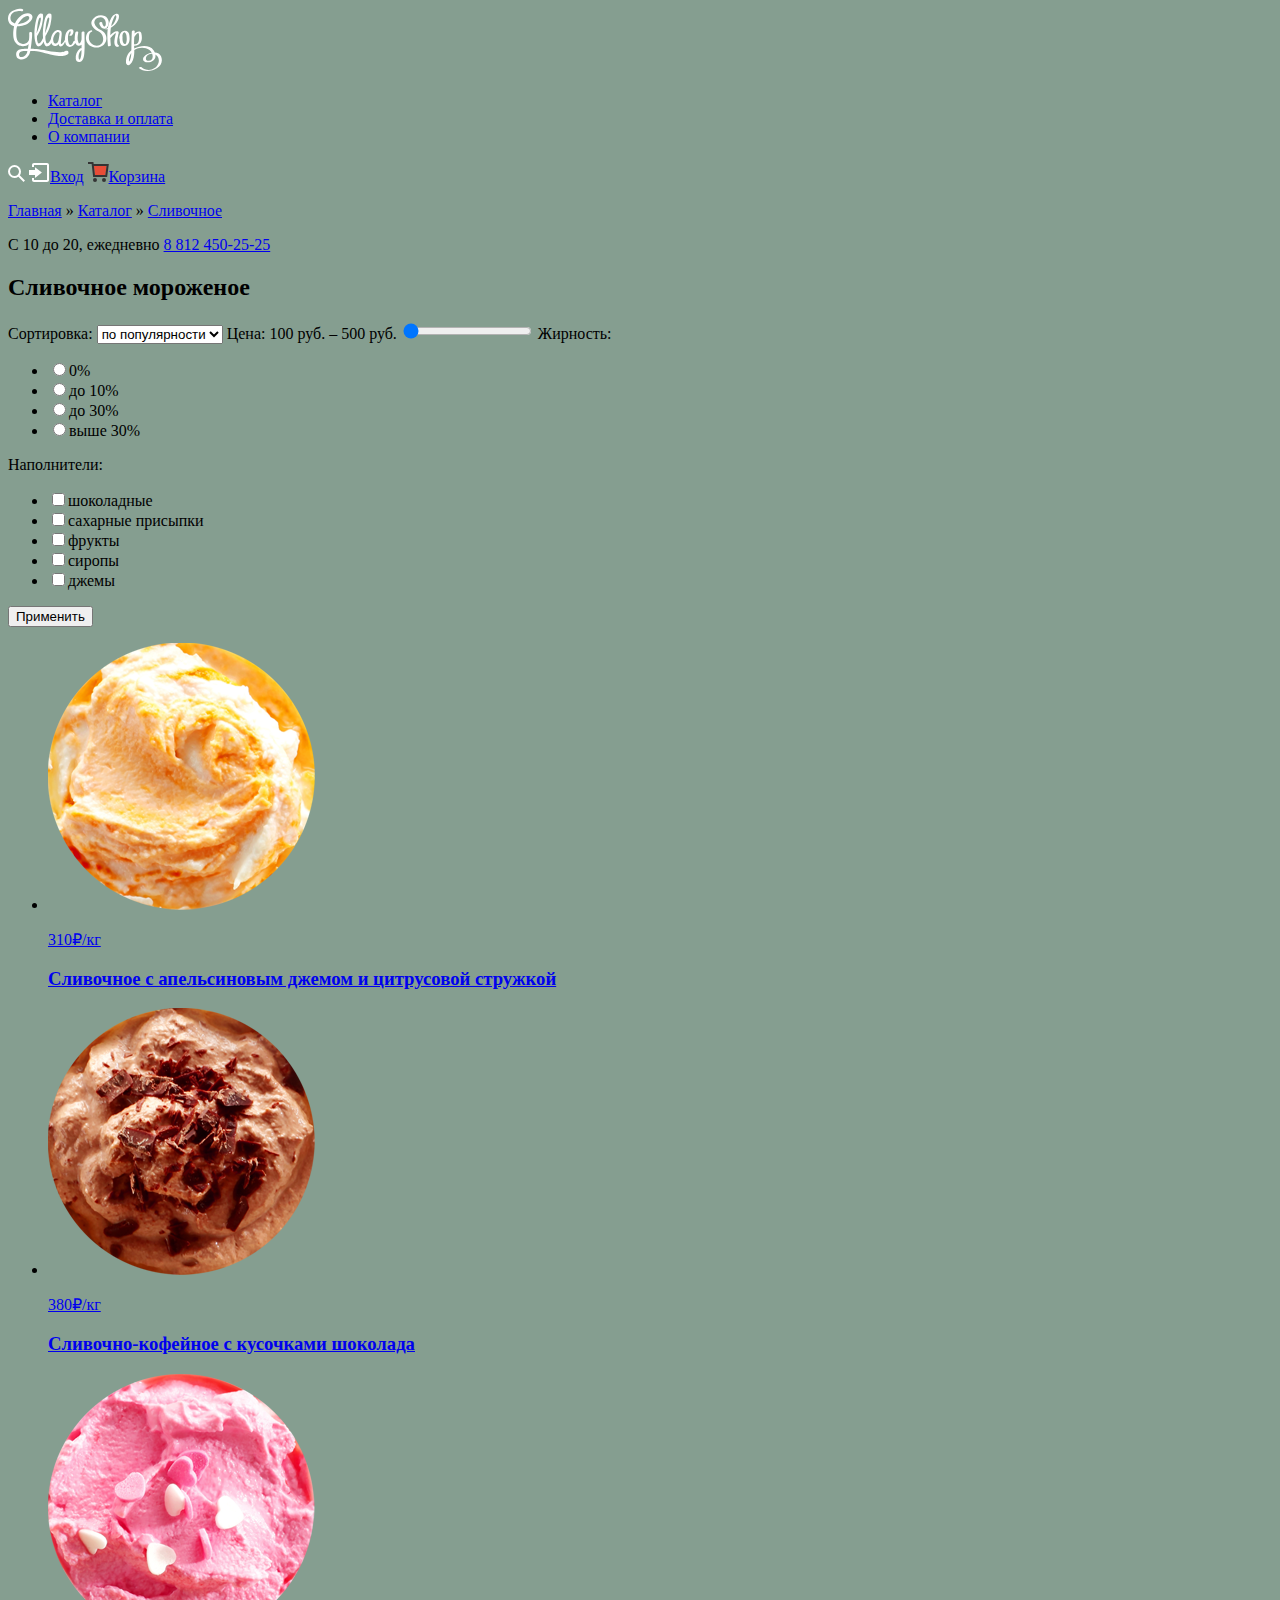
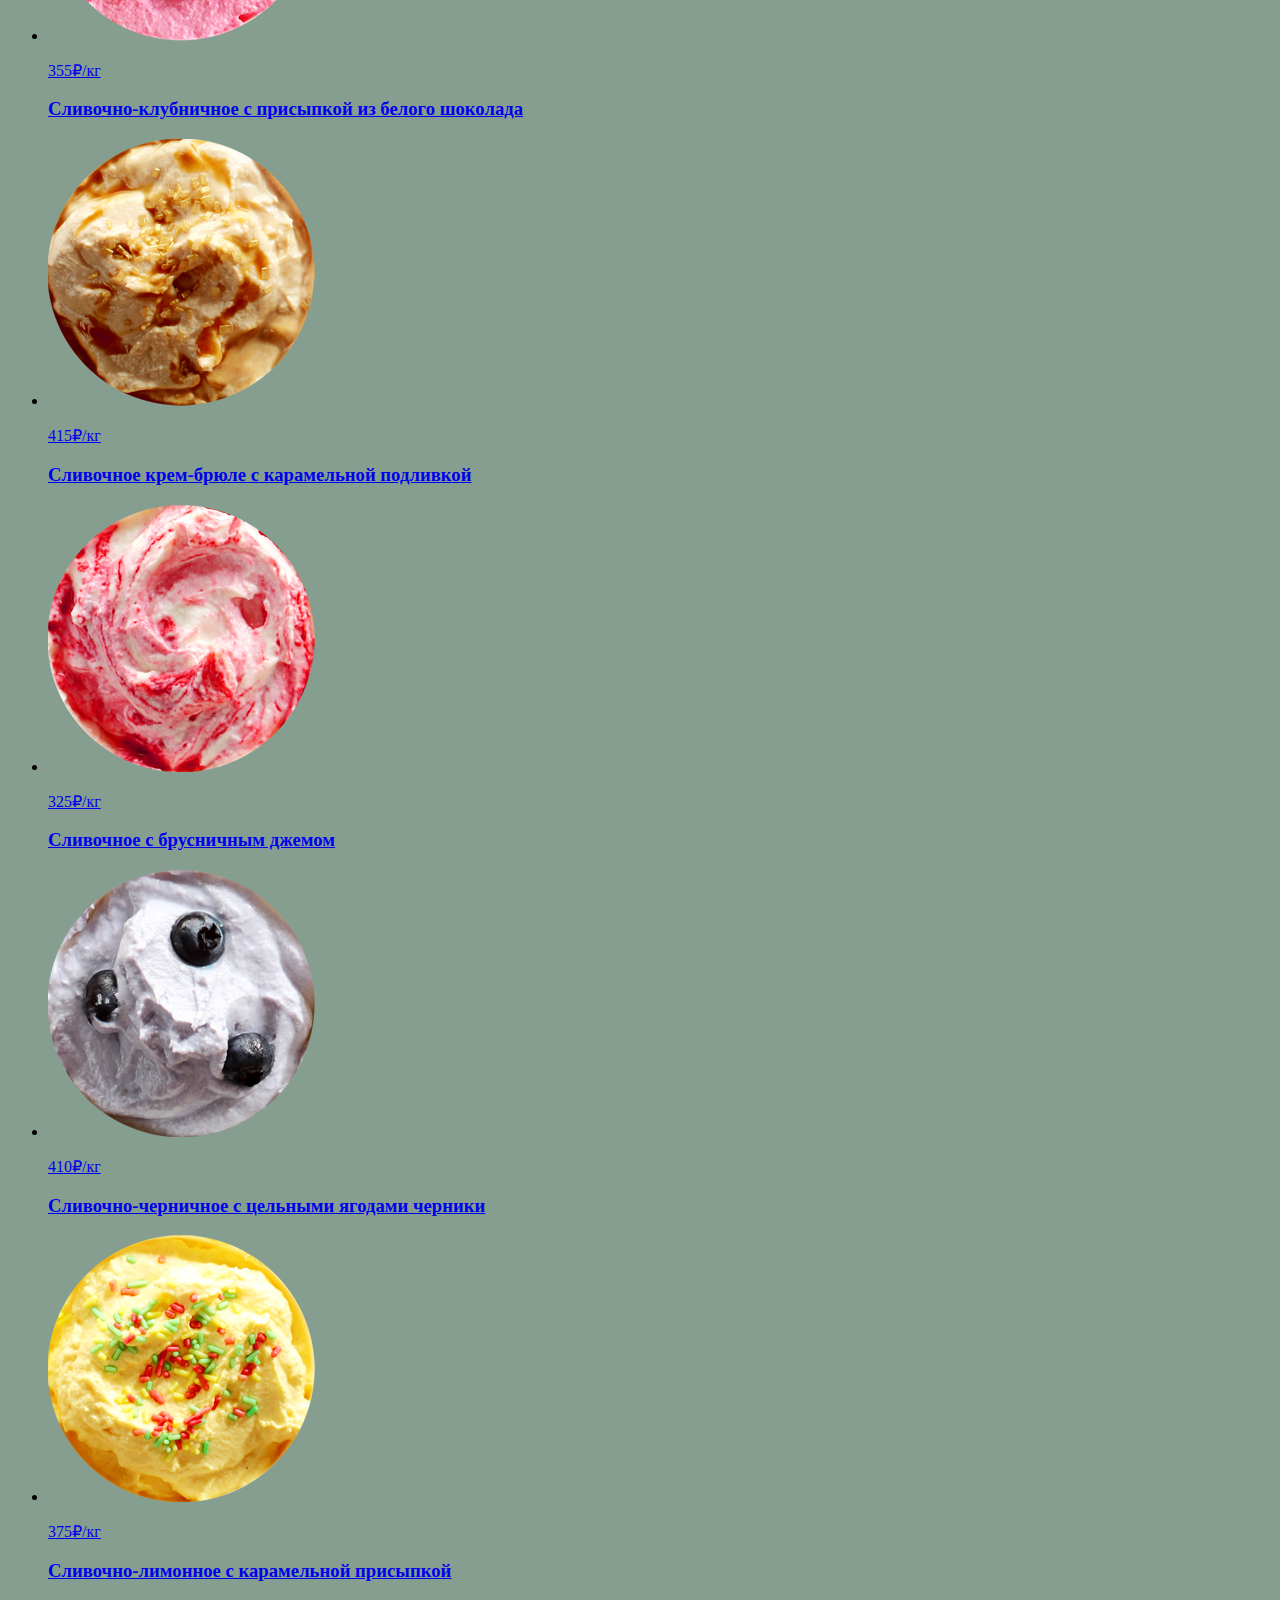
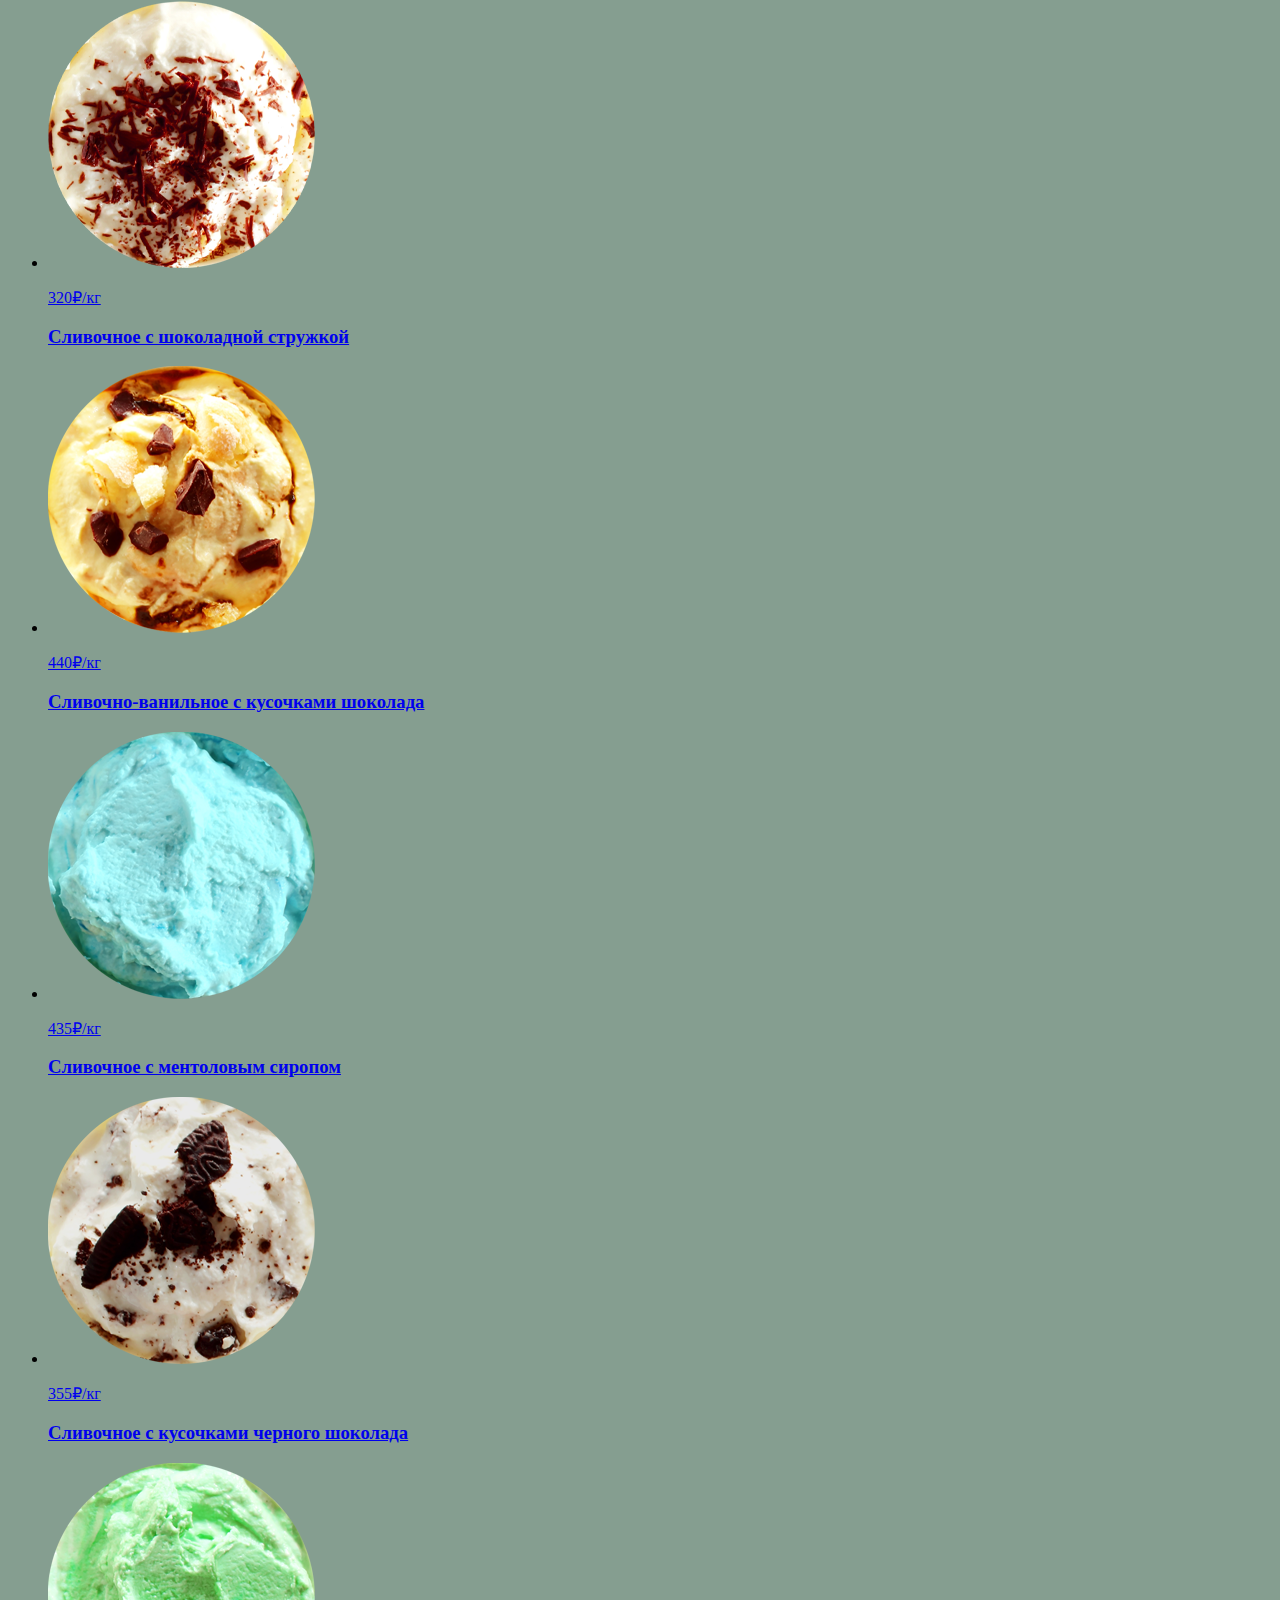
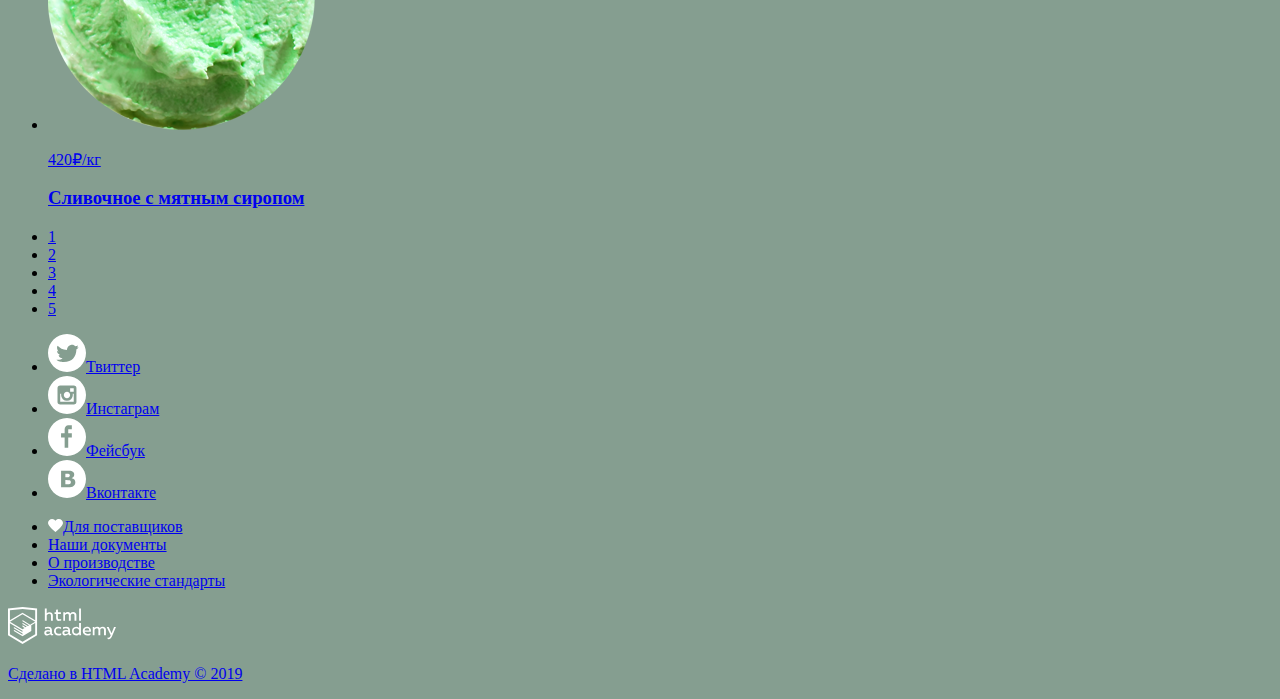
==== commit 0b55ae42: "3.2" ====
--- a/catalog.html
+++ b/catalog.html
@@ -8,7 +8,7 @@
   <body>
 
     <header>
-      <img src="img/logo.svg" alt="gllacy" width: "154px" height "64px">
+      <img src="img/logo.svg" alt="gllacy" width="154px" height="64px">
       <nav>
         <ul>
           <li><a href="#">Каталог</a></li>
@@ -59,84 +59,84 @@
       <ul>
         <li>
           <a href="#">
-            <img src="img/icecream-cat-1.png" alt="icecream-1" width: "267px" height: "267px">
+            <img src="img/icecream-cat-1.png" alt="icecream-1" width="267px" height="267px">
             <p>310₽/кг</p>
             <h3>Сливочное с апельсиновым джемом и цитрусовой стружкой</h3>
           </a>
         </li>
         <li>
           <a href="#">
-            <img src="img/icecream-cat-2.png" alt="icecream-2" width: "267px" height: "267px">
+            <img src="img/icecream-cat-2.png" alt="icecream-2" width="267px" height="267px">
             <p>380₽/кг</p>
             <h3>Сливочно-кофейное с кусочками шоколада</h3>
           </a>
         </li>
         <li>
           <a href="#">
-            <img src="img/icecream-cat-3.png" alt="icecream-3" width: "267px" height: "267px">
+            <img src="img/icecream-cat-3.png" alt="icecream-3" width="267px" height="267px">
             <p>355₽/кг</p>
             <h3>Сливочно-клубничное с присыпкой из белого шоколада</h3>
           </a>
         </li>
         <li>
           <a href="#">
-            <img src="img/icecream-cat-4.png" alt="icecream-4" width: "267px" height: "267px">
+            <img src="img/icecream-cat-4.png" alt="icecream-4" width="267px" height="267px">
             <p>415₽/кг</p>
             <h3>Сливочное крем-брюле с карамельной подливкой</h3>
           </a>
         </li>
         <li>
           <a href="#">
-            <img src="img/icecream-cat-5.png" alt="icecream-5" width: "267px" height: "267px">
+            <img src="img/icecream-cat-5.png" alt="icecream-5" width="267px" height="267px">
             <p>325₽/кг</p>
             <h3>Сливочное с брусничным джемом</h3>
           </a>
         </li>
         <li>
           <a href="#">
-            <img src="img/icecream-cat-6.png" alt="icecream-6" width: "267px" height: "267px">
+            <img src="img/icecream-cat-6.png" alt="icecream-6" width="267px" height="267px">
             <p>410₽/кг</p>
             <h3>Сливочно-черничное с цельными ягодами черники</h3>
           </a>
         </li>
         <li>
           <a href="#">
-            <img src="img/icecream-cat-7.png" alt="icecream-7" width: "267px" height: "267px">
+            <img src="img/icecream-cat-7.png" alt="icecream-7" width="267px" height="267px">
             <p>375₽/кг</p>
             <h3>Сливочно-лимонное с карамельной присыпкой</h3>
           </a>
         </li>
         <li>
           <a href="#">
-            <img src="img/icecream-cat-8.png" alt="icecream-8" width: "267px" height: "267px">
+            <img src="img/icecream-cat-8.png" alt="icecream-8" width="267px" height="267px">
             <p>320₽/кг</p>
             <h3>Сливочное с шоколадной стружкой</h3>
           </a>
         </li>
         <li>
           <a href="#">
-            <img src="img/icecream-cat-9.png" alt="icecream-9" width: "267px" height: "267px">
+            <img src="img/icecream-cat-9.png" alt="icecream-9" width="267px" height="267px">
             <p>440₽/кг</p>
             <h3>Сливочно-ванильное с кусочками шоколада</h3>
           </a>
         </li>
         <li>
           <a href="#">
-            <img src="img/icecream-cat-10.png" alt="icecream-10" width: "267px" height: "267px">
+            <img src="img/icecream-cat-10.png" alt="icecream-10" width="267px" height="267px">
             <p>435₽/кг</p>
             <h3>Сливочноe с ментоловым сиропом</h3>
           </a>
         </li>
         <li>
           <a href="#">
-            <img src="img/icecream-cat-11.png" alt="icecream-11" width: "267px" height: "267px">
+            <img src="img/icecream-cat-11.png" alt="icecream-11" width="267px" height="267px">
             <p>355₽/кг</p>
             <h3>Сливочное с кусочками черного шоколада</h3>
           </a>
         </li>
         <li>
           <a href="#">
-            <img src="img/icecream-cat-12.png" alt="icecream-12" width: "267px" height: "267px">
+            <img src="img/icecream-cat-12.png" alt="icecream-12" width="267px" height="267px">
             <p>420₽/кг</p>
             <h3>Сливочное с мятным сиропом</h3>
           </a>
@@ -152,10 +152,10 @@
     </main>
     <footer>
       <ul>
-        <li><a href="#"><img src="img/twitter.svg" alt="twitter" width: "38px" height: "38px">Твиттер</a></li>
-        <li><a href="#"><img src="img/instagram.svg" alt="instagram" width: "38px" height: "38px">Инстаграм</a></li>
-        <li><a href="#"><img src="img/fb.svg" alt="facebook" width: "38px" height: "38px">Фейсбук</a></li>
-        <li><a href="#"><img src="img/vk.svg" alt="vk" width: "38px" height: "38px">Вконтакте</a></li>
+        <li><a href="#"><img src="img/twitter.svg" alt="twitter" width="38px" height="38px">Твиттер</a></li>
+        <li><a href="#"><img src="img/instagram.svg" alt="instagram" width="38px" height="38px">Инстаграм</a></li>
+        <li><a href="#"><img src="img/fb.svg" alt="facebook" width="38px" height="38px">Фейсбук</a></li>
+        <li><a href="#"><img src="img/vk.svg" alt="vk" width="38px" height="38px">Вконтакте</a></li>
       </ul>
       <ul>
         <li><a href="#"><img src="img/heart.svg" alt="heart">Для поставщиков</a></li>
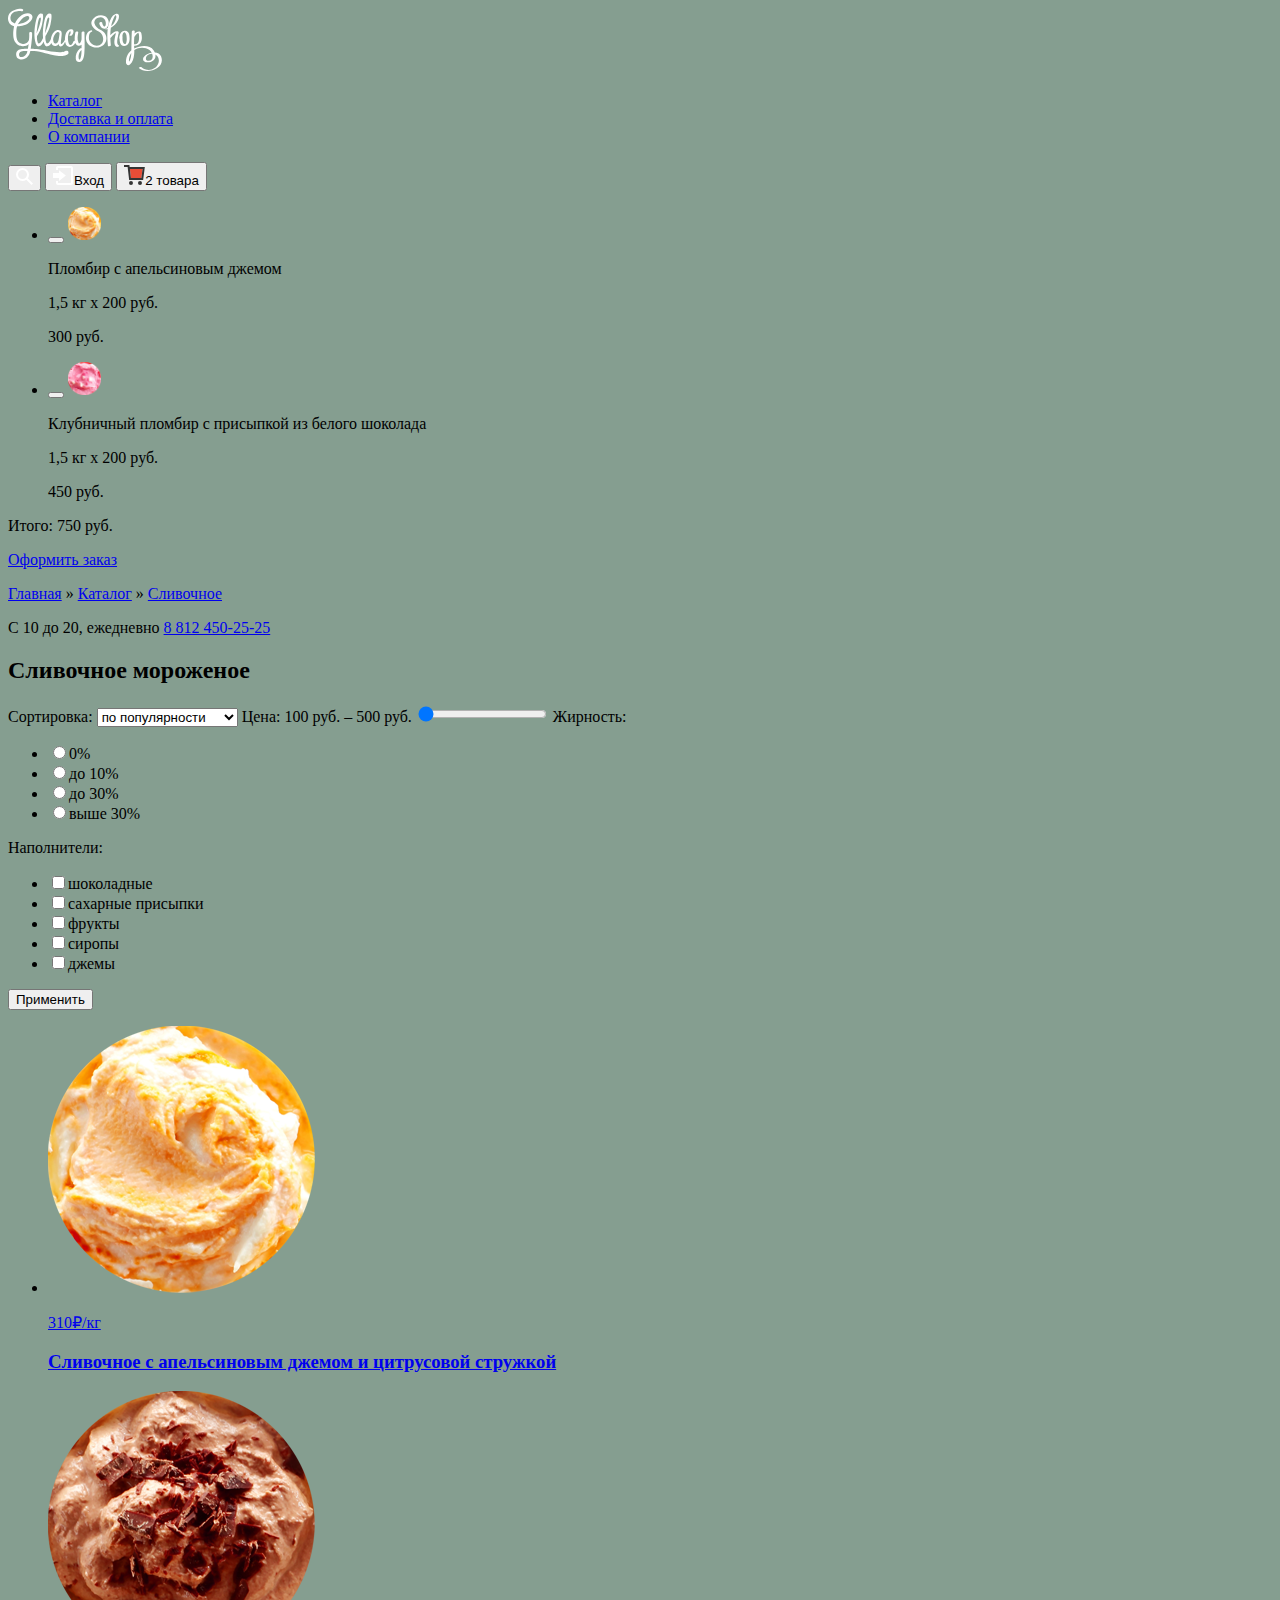
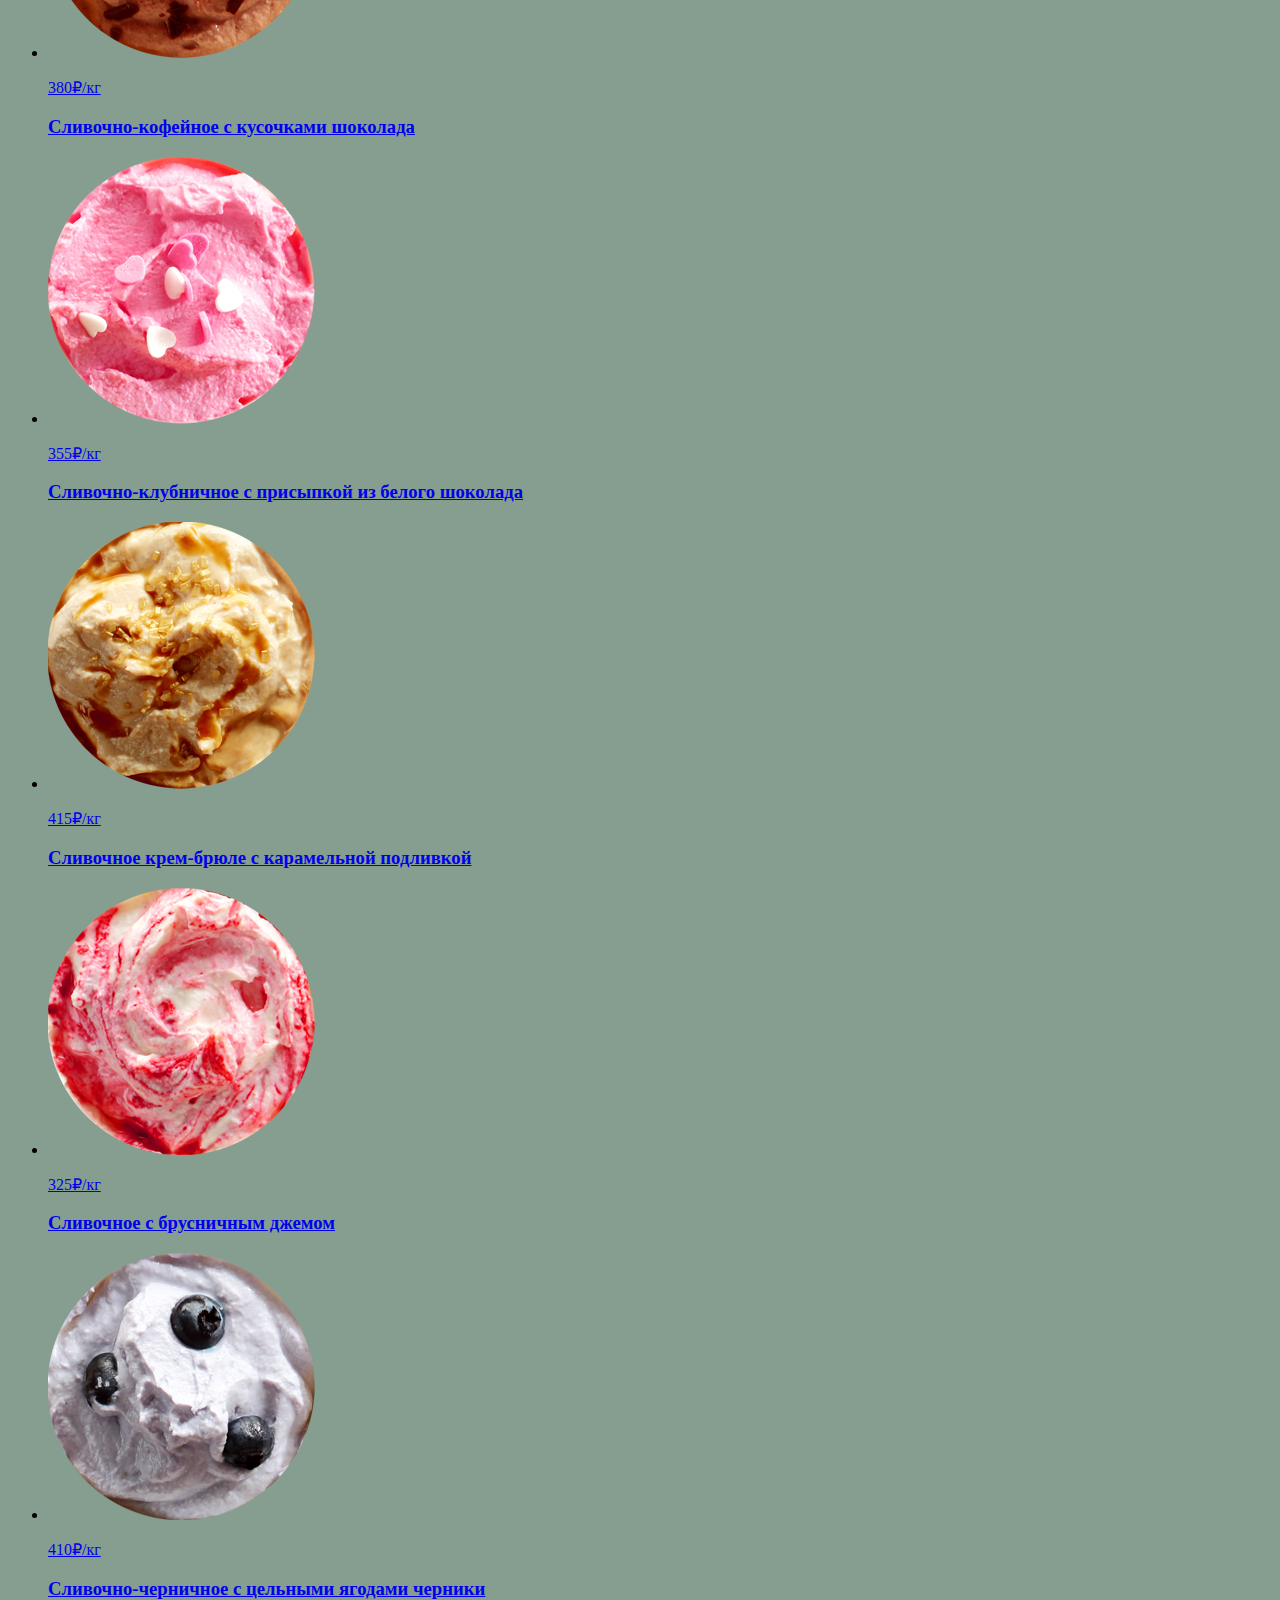
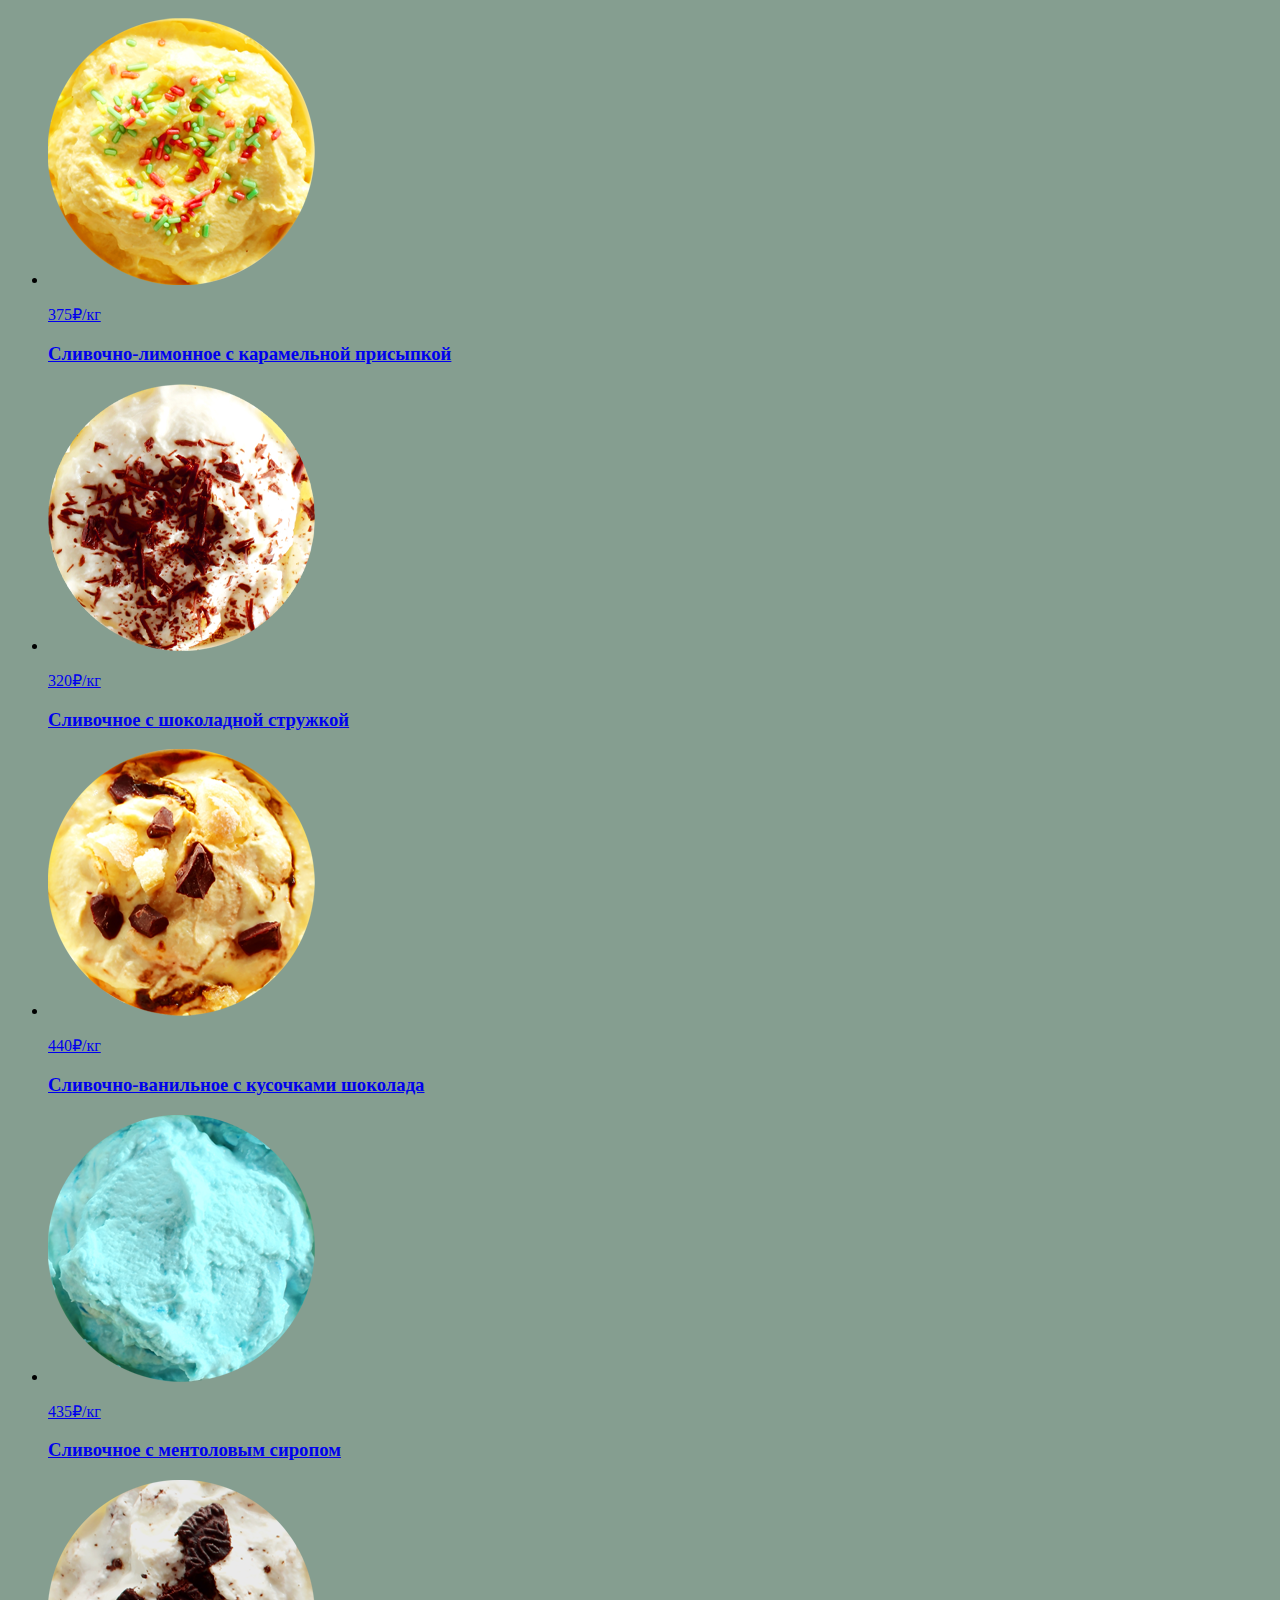
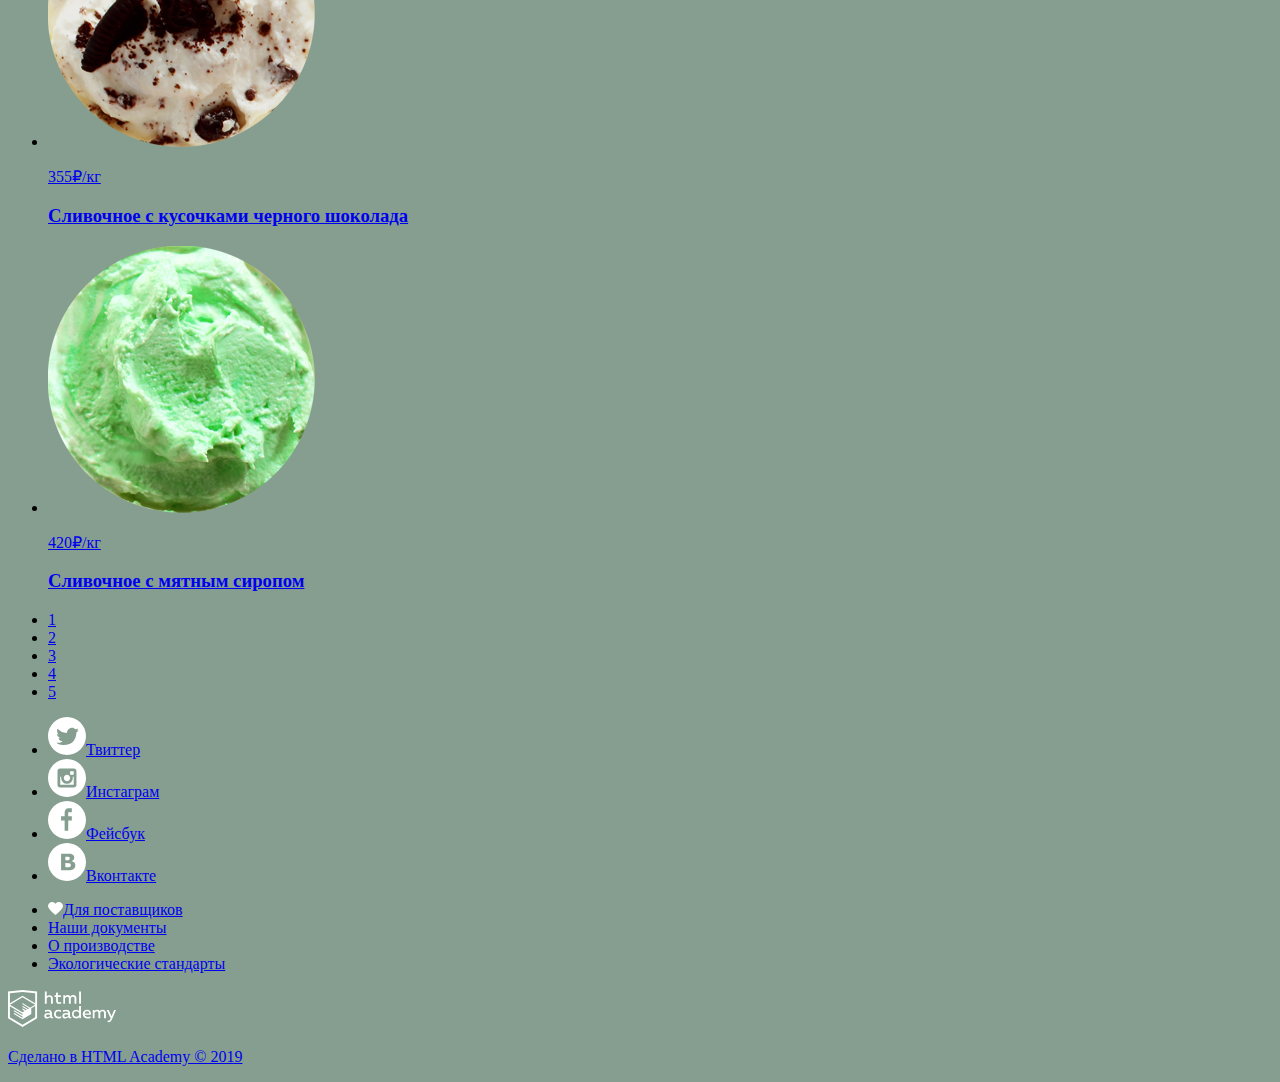
==== commit b56d159f: "Forms" ====
--- a/catalog.html
+++ b/catalog.html
@@ -8,7 +8,7 @@
   <body>
 
     <header>
-      <img src="img/logo.svg" alt="gllacy" width="154px" height="64px">
+      <img src="img/logo.svg" alt="gllacy" width="154" height="64">
       <nav>
         <ul>
           <li><a href="#">Каталог</a></li>
@@ -17,9 +17,29 @@
         </ul>
       </nav>
       <div>
-        <a href="#"><img src="img/loupe.svg" alt=""></a>
-        <a href="#"><img src="img/entrance-white.svg" alt="entrance">Вход</a>
-        <a href="#"><img src="img/basket-red.svg" alt="shopcart">Корзина</a>
+        <button type="button" name="search"><img src="img/loupe.svg" alt=""></button>
+        <button type="button" name="entrance"><img src="img/entrance-white.svg" alt="entrance">Вход</button>
+        <button type="button" name="shopcart"><img src="img/basket-red.svg" alt="shopcart">2 товара</button>
+        <div class="">
+          <ul>
+            <li>
+              <button type="button" name="close_button"></button>
+              <img src="img/icecream-cat-1.png" alt="" width="33" height="33">
+              <p>Пломбир с апельсиновым джемом</p>
+              <p>1,5 кг х 200 руб.</p>
+              <p>300 руб.</p>
+            </li>
+            <li>
+              <button type="button" name="close_button"></button>
+              <img src="img/icecream-cat-3.png" alt="" width="33" height="33">
+              <p>Клубничный пломбир с присыпкой из белого шоколада</p>
+              <p>1,5 кг х 200 руб.</p>
+              <p>450 руб.</p>
+            </li>
+          </ul>
+          <p>Итого: 750 руб.</p>
+          <a href="#">Оформить заказ</a>
+        </div>
       </div>
     </header>
     <main>
@@ -29,114 +49,117 @@
       </div>
       <h2>Сливочное мороженое</h2>
       <div>
-        <form class="" action="index.html" method="post">
+        <form class="" action="index.html" method="get">
           <label for="sort">Сортировка:</label>
           <select class="sort" name="sort" id="sort">
-            <option value="по популярности">по популярности</option>
+            <option value="by popularity">по популярности</option>
+            <option value="low to hight">сначала недорогие</option>
+            <option value="hight to low"> сначала дорогие</option>
+            <option value="by fat content">по жирности</option>
         </select>
         <label for="price">Цена: 100 руб. – 500 руб.</label>
         <input id="price" type="range" min="100" max="500" step="1" value="50">
 
-        <label for="fat_content">Жирность:</label>
-        <ul>
-          <li><input type="radio" name="fatnes" value="0" id="fat_content_0">0%</li>
-          <li><input type="radio" name="fatnes" value="10" id="fat_content_10">до 10%</li>
-          <li><input type="radio" name="fatnes" value="30" id="fat_content_30">до 30%</li>
-          <li><input type="radio" name="fatnes" value="more" id="fat_content_more">выше 30%</li>
-        </ul>
+        <label for="fat_content_0">Жирность:</label>
+          <ul>
+            <li><input type="radio" name="fatnes" value="0" id="fat_content_0">0%</li>
+            <li><input type="radio" name="fatnes" value="10" id="fat_content_10">до 10%</li>
+            <li><input type="radio" name="fatnes" value="30" id="fat_content_30">до 30%</li>
+            <li><input type="radio" name="fatnes" value="more" id="fat_content_more">выше 30%</li>
+          </ul>
 
-        <label for="toppings">Наполнители:</label>
-        <ul>
-          <li><input type="checkbox" name="toppings" value="" id="toppings_chocolate">шоколадные</li>
-          <li><input type="checkbox" name="toppings" value="" id="toppings_sugar">сахарные присыпки</li>
-          <li><input type="checkbox" name="toppings" value="" id="toppings_fruits">фрукты</li>
-          <li><input type="checkbox" name="toppings" value="" id="toppings_syrup">сиропы</li>
-          <li><input type="checkbox" name="toppings" value="" id="toppings_jam">джемы</li>
-        </ul>
+        <label for="toppings_chocolate">Наполнители:</label>
+          <ul>
+            <li><input type="checkbox" name="toppings" value="" id="toppings_chocolate">шоколадные</li>
+            <li><input type="checkbox" name="toppings" value="" id="toppings_sugar">сахарные присыпки</li>
+            <li><input type="checkbox" name="toppings" value="" id="toppings_fruits">фрукты</li>
+            <li><input type="checkbox" name="toppings" value="" id="toppings_syrup">сиропы</li>
+            <li><input type="checkbox" name="toppings" value="" id="toppings_jam">джемы</li>
+          </ul>
         <button type="submit" name="button">Применить</button>
       </form>
       </div>
       <ul>
         <li>
           <a href="#">
-            <img src="img/icecream-cat-1.png" alt="icecream-1" width="267px" height="267px">
+            <img src="img/icecream-cat-1.png" alt="icecream-1" width="267" height="267">
             <p>310₽/кг</p>
             <h3>Сливочное с апельсиновым джемом и цитрусовой стружкой</h3>
           </a>
         </li>
         <li>
           <a href="#">
-            <img src="img/icecream-cat-2.png" alt="icecream-2" width="267px" height="267px">
+            <img src="img/icecream-cat-2.png" alt="icecream-2" width="267" height="267">
             <p>380₽/кг</p>
             <h3>Сливочно-кофейное с кусочками шоколада</h3>
           </a>
         </li>
         <li>
           <a href="#">
-            <img src="img/icecream-cat-3.png" alt="icecream-3" width="267px" height="267px">
+            <img src="img/icecream-cat-3.png" alt="icecream-3" width="267" height="267">
             <p>355₽/кг</p>
             <h3>Сливочно-клубничное с присыпкой из белого шоколада</h3>
           </a>
         </li>
         <li>
           <a href="#">
-            <img src="img/icecream-cat-4.png" alt="icecream-4" width="267px" height="267px">
+            <img src="img/icecream-cat-4.png" alt="icecream-4" width="267" height="267">
             <p>415₽/кг</p>
             <h3>Сливочное крем-брюле с карамельной подливкой</h3>
           </a>
         </li>
         <li>
           <a href="#">
-            <img src="img/icecream-cat-5.png" alt="icecream-5" width="267px" height="267px">
+            <img src="img/icecream-cat-5.png" alt="icecream-5" width="267" height="267">
             <p>325₽/кг</p>
             <h3>Сливочное с брусничным джемом</h3>
           </a>
         </li>
         <li>
           <a href="#">
-            <img src="img/icecream-cat-6.png" alt="icecream-6" width="267px" height="267px">
+            <img src="img/icecream-cat-6.png" alt="icecream-6" width="267" height="267">
             <p>410₽/кг</p>
             <h3>Сливочно-черничное с цельными ягодами черники</h3>
           </a>
         </li>
         <li>
           <a href="#">
-            <img src="img/icecream-cat-7.png" alt="icecream-7" width="267px" height="267px">
+            <img src="img/icecream-cat-7.png" alt="icecream-7" width="267" height="267">
             <p>375₽/кг</p>
             <h3>Сливочно-лимонное с карамельной присыпкой</h3>
           </a>
         </li>
         <li>
           <a href="#">
-            <img src="img/icecream-cat-8.png" alt="icecream-8" width="267px" height="267px">
+            <img src="img/icecream-cat-8.png" alt="icecream-8" width="267" height="267">
             <p>320₽/кг</p>
             <h3>Сливочное с шоколадной стружкой</h3>
           </a>
         </li>
         <li>
           <a href="#">
-            <img src="img/icecream-cat-9.png" alt="icecream-9" width="267px" height="267px">
+            <img src="img/icecream-cat-9.png" alt="icecream-9" width="267" height="267">
             <p>440₽/кг</p>
             <h3>Сливочно-ванильное с кусочками шоколада</h3>
           </a>
         </li>
         <li>
           <a href="#">
-            <img src="img/icecream-cat-10.png" alt="icecream-10" width="267px" height="267px">
+            <img src="img/icecream-cat-10.png" alt="icecream-10" width="267" height="267">
             <p>435₽/кг</p>
             <h3>Сливочноe с ментоловым сиропом</h3>
           </a>
         </li>
         <li>
           <a href="#">
-            <img src="img/icecream-cat-11.png" alt="icecream-11" width="267px" height="267px">
+            <img src="img/icecream-cat-11.png" alt="icecream-11" width="267" height="267">
             <p>355₽/кг</p>
             <h3>Сливочное с кусочками черного шоколада</h3>
           </a>
         </li>
         <li>
           <a href="#">
-            <img src="img/icecream-cat-12.png" alt="icecream-12" width="267px" height="267px">
+            <img src="img/icecream-cat-12.png" alt="icecream-12" width="267" height="267">
             <p>420₽/кг</p>
             <h3>Сливочное с мятным сиропом</h3>
           </a>
@@ -152,10 +175,10 @@
     </main>
     <footer>
       <ul>
-        <li><a href="#"><img src="img/twitter.svg" alt="twitter" width="38px" height="38px">Твиттер</a></li>
-        <li><a href="#"><img src="img/instagram.svg" alt="instagram" width="38px" height="38px">Инстаграм</a></li>
-        <li><a href="#"><img src="img/fb.svg" alt="facebook" width="38px" height="38px">Фейсбук</a></li>
-        <li><a href="#"><img src="img/vk.svg" alt="vk" width="38px" height="38px">Вконтакте</a></li>
+        <li><a href="#"><img src="img/twitter.svg" alt="" width="38" height="38">Твиттер</a></li>
+        <li><a href="#"><img src="img/instagram.svg" alt="" width="38" height="38">Инстаграм</a></li>
+        <li><a href="#"><img src="img/fb.svg" alt="" width="38" height="38">Фейсбук</a></li>
+        <li><a href="#"><img src="img/vk.svg" alt="" width="38" height="38">Вконтакте</a></li>
       </ul>
       <ul>
         <li><a href="#"><img src="img/heart.svg" alt="heart">Для поставщиков</a></li>
@@ -165,7 +188,7 @@
       </ul>
       <div class="">
         <a href="#">
-          <img src="img/logo-htmlacademy.svg" alt="logo-academ" width="108px" height="39px">
+          <img src="img/logo-htmlacademy.svg" alt="logo-academ" width="108" height="39">
           <p>Сделано в HTML Academy © 2019</p>
         </a>
       </div>
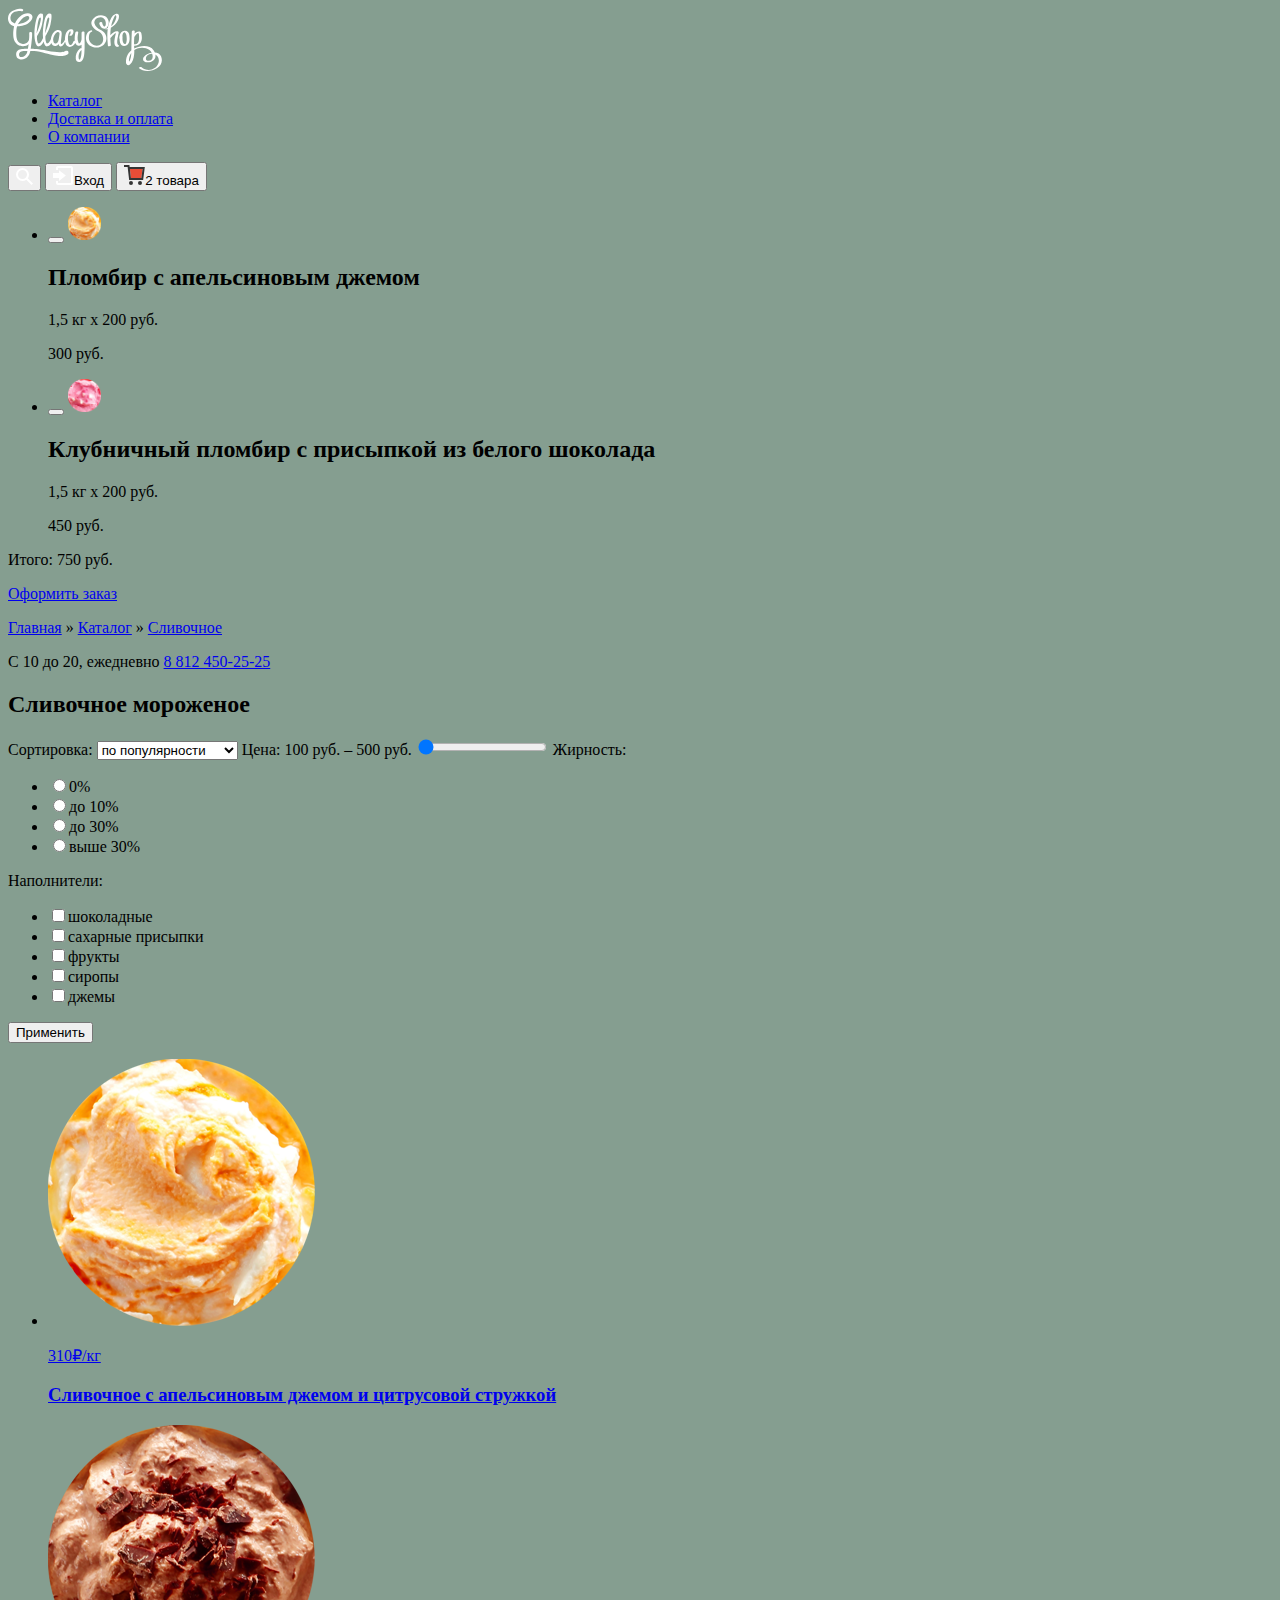
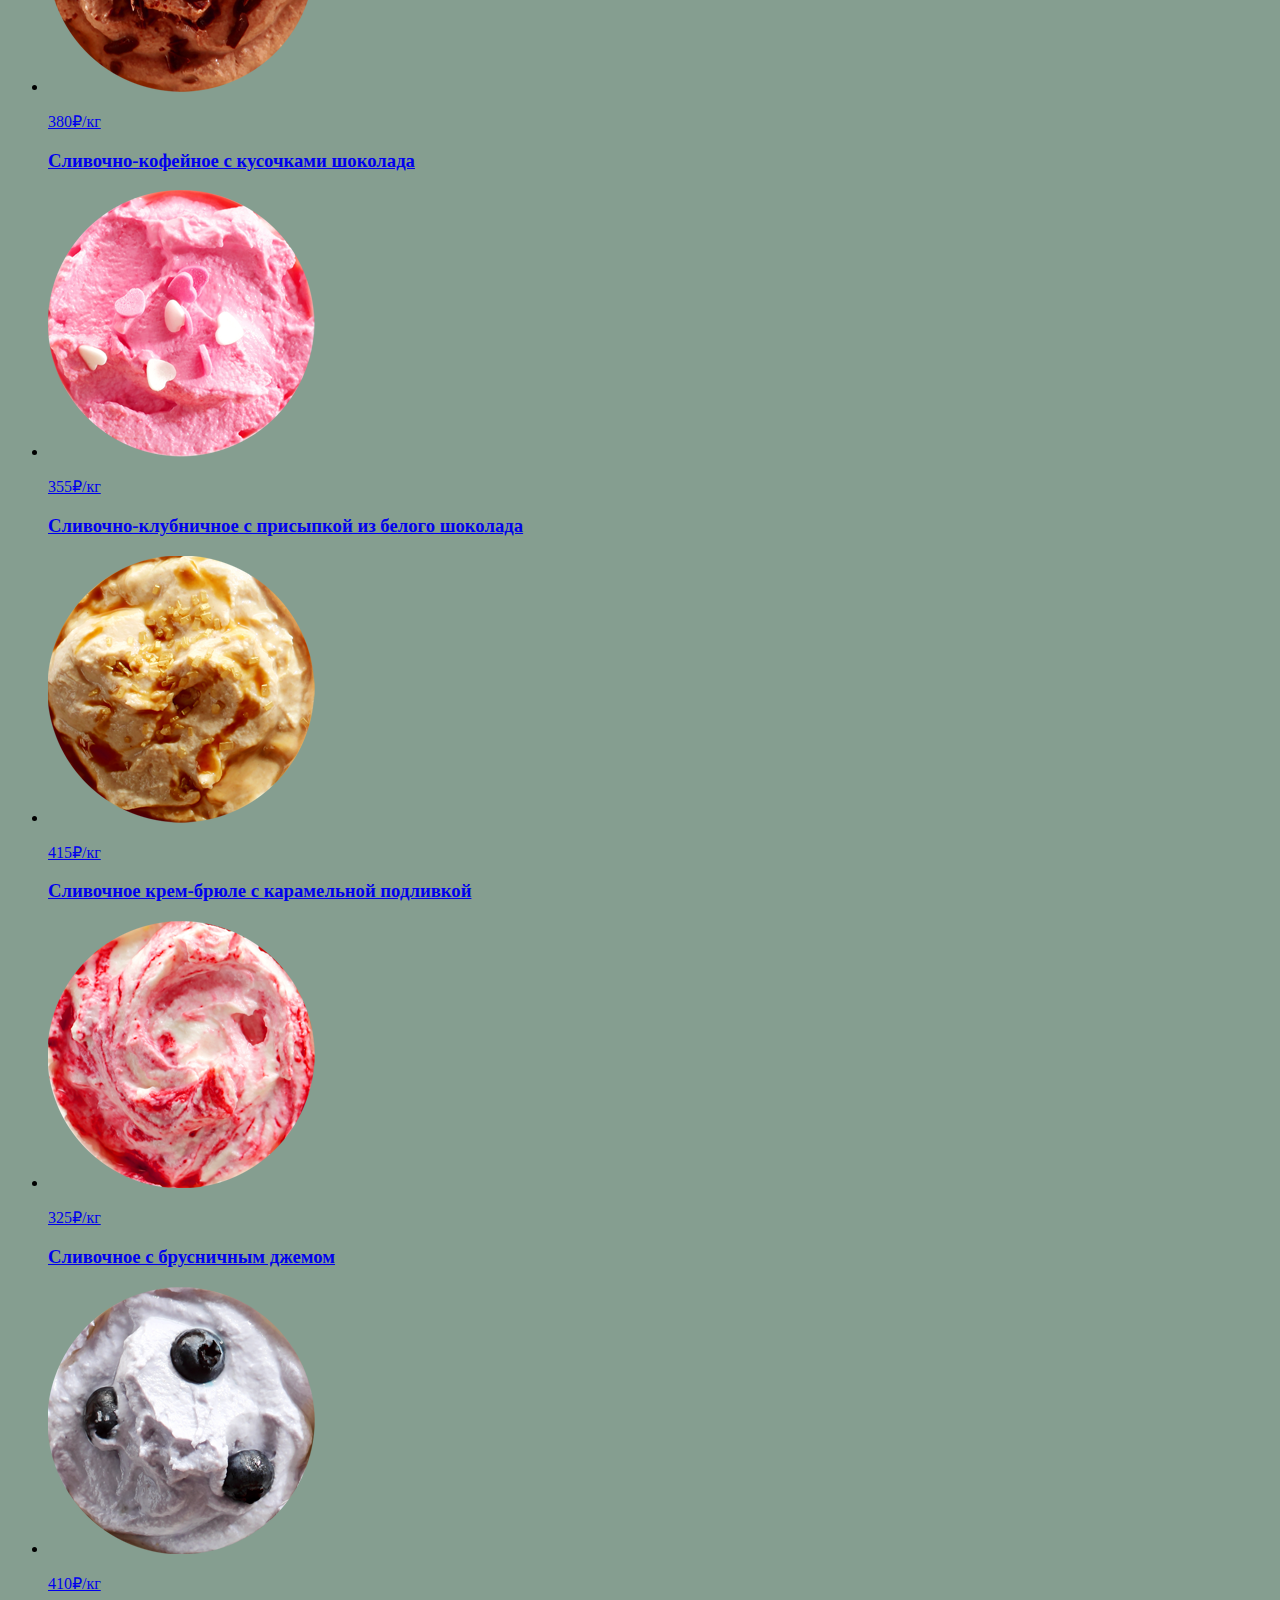
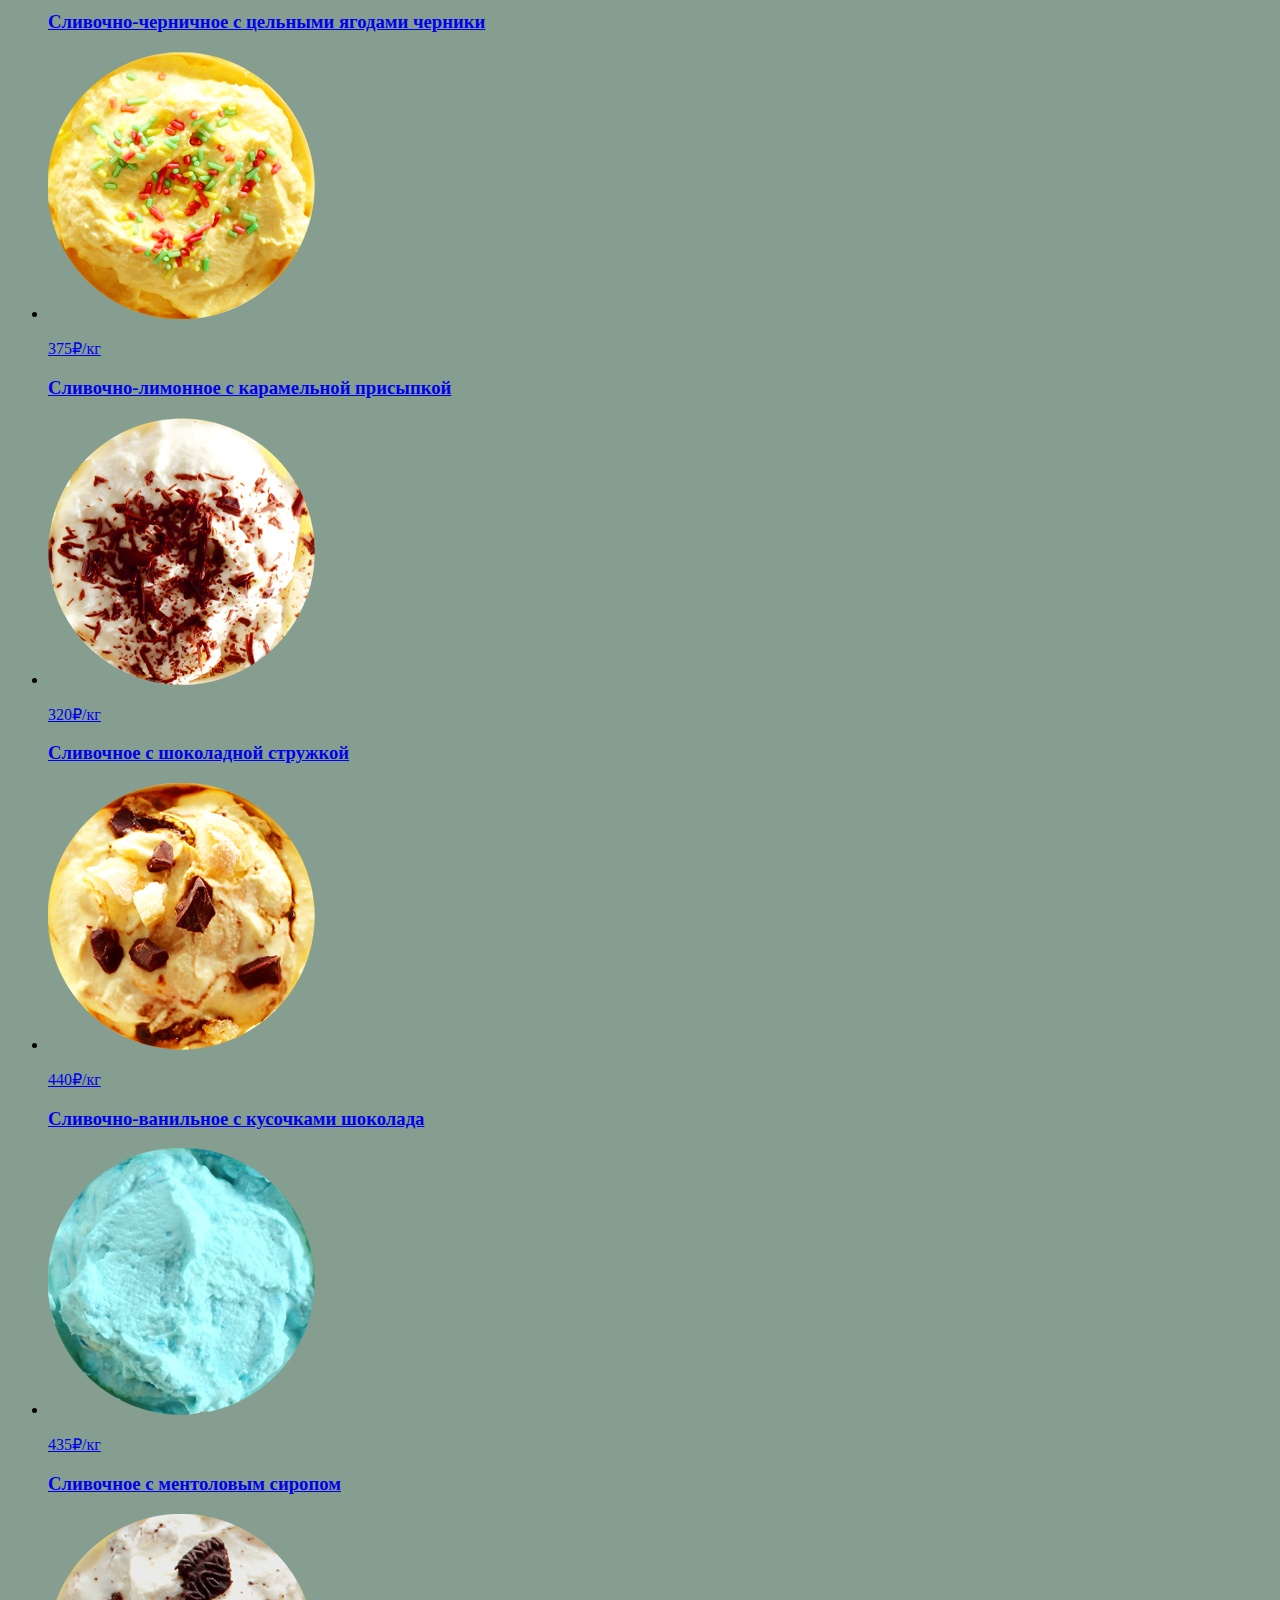
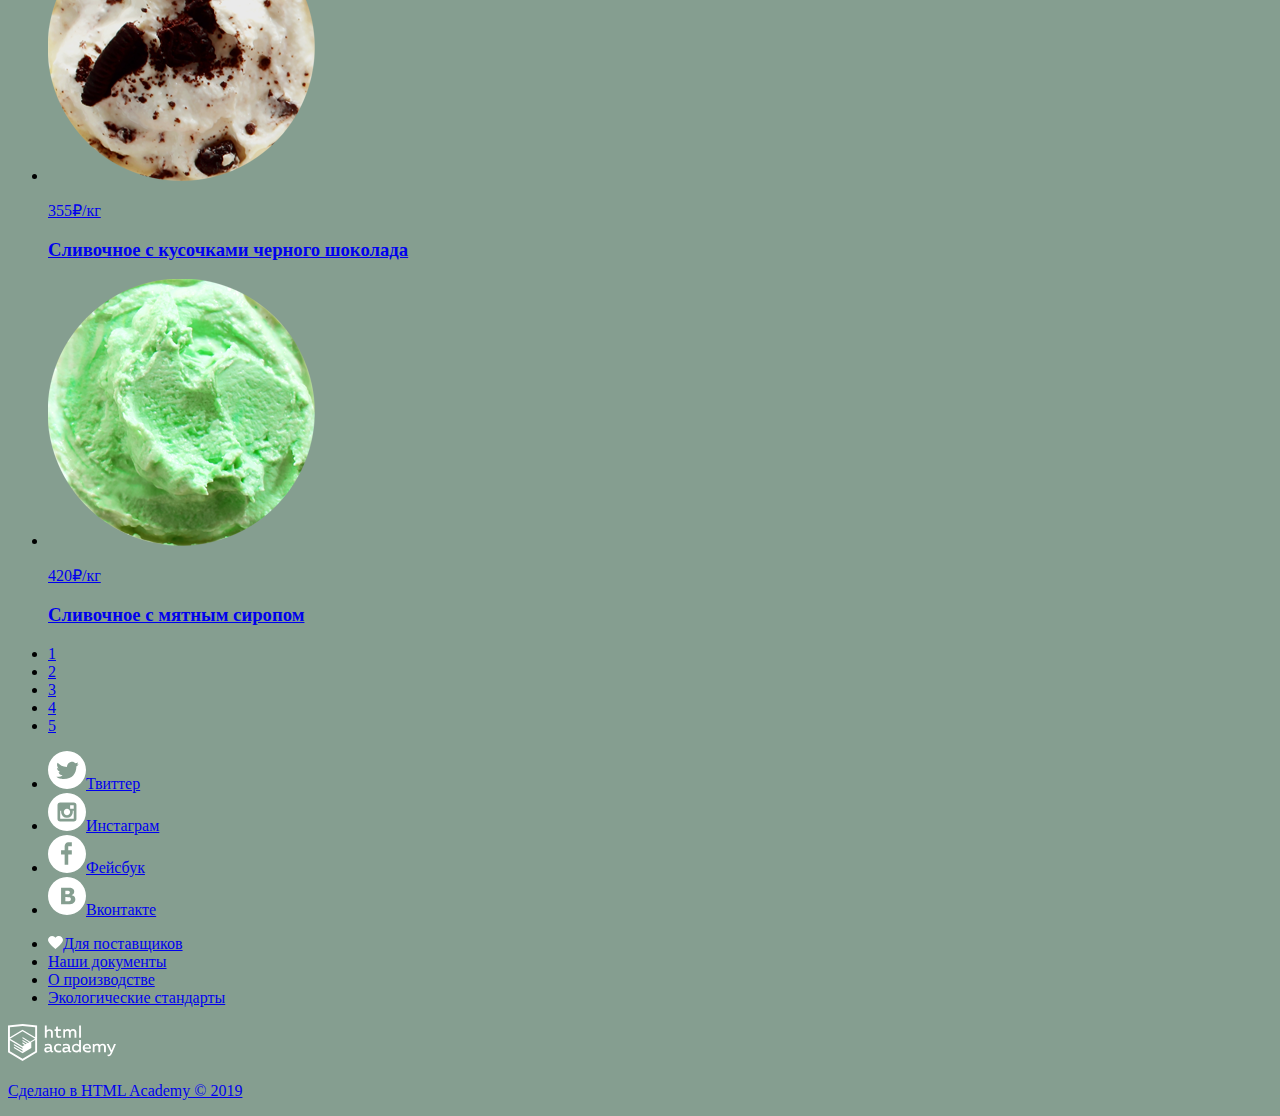
==== commit ad7044dd: "4.2" ====
--- a/catalog.html
+++ b/catalog.html
@@ -25,14 +25,14 @@
             <li>
               <button type="button" name="close_button"></button>
               <img src="img/icecream-cat-1.png" alt="" width="33" height="33">
-              <p>Пломбир с апельсиновым джемом</p>
+              <h2>Пломбир с апельсиновым джемом</h2>
               <p>1,5 кг х 200 руб.</p>
               <p>300 руб.</p>
             </li>
             <li>
               <button type="button" name="close_button"></button>
               <img src="img/icecream-cat-3.png" alt="" width="33" height="33">
-              <p>Клубничный пломбир с присыпкой из белого шоколада</p>
+              <h2>Клубничный пломбир с присыпкой из белого шоколада</h2>
               <p>1,5 кг х 200 руб.</p>
               <p>450 руб.</p>
             </li>
@@ -49,7 +49,7 @@
       </div>
       <h2>Сливочное мороженое</h2>
       <div>
-        <form class="" action="index.html" method="get">
+        <form class="" action="https://echo.htmlacademy.ru" method="get">
           <label for="sort">Сортировка:</label>
           <select class="sort" name="sort" id="sort">
             <option value="by popularity">по популярности</option>
@@ -70,11 +70,11 @@
 
         <label for="toppings_chocolate">Наполнители:</label>
           <ul>
-            <li><input type="checkbox" name="toppings" value="" id="toppings_chocolate">шоколадные</li>
-            <li><input type="checkbox" name="toppings" value="" id="toppings_sugar">сахарные присыпки</li>
-            <li><input type="checkbox" name="toppings" value="" id="toppings_fruits">фрукты</li>
-            <li><input type="checkbox" name="toppings" value="" id="toppings_syrup">сиропы</li>
-            <li><input type="checkbox" name="toppings" value="" id="toppings_jam">джемы</li>
+            <li><input type="checkbox" name="toppings" value="chocolate" id="toppings_chocolate">шоколадные</li>
+            <li><input type="checkbox" name="toppings" value="sugar" id="toppings_sugar">сахарные присыпки</li>
+            <li><input type="checkbox" name="toppings" value="fruits" id="toppings_fruits">фрукты</li>
+            <li><input type="checkbox" name="toppings" value="syrup" id="toppings_syrup">сиропы</li>
+            <li><input type="checkbox" name="toppings" value="jam" id="toppings_jam">джемы</li>
           </ul>
         <button type="submit" name="button">Применить</button>
       </form>
